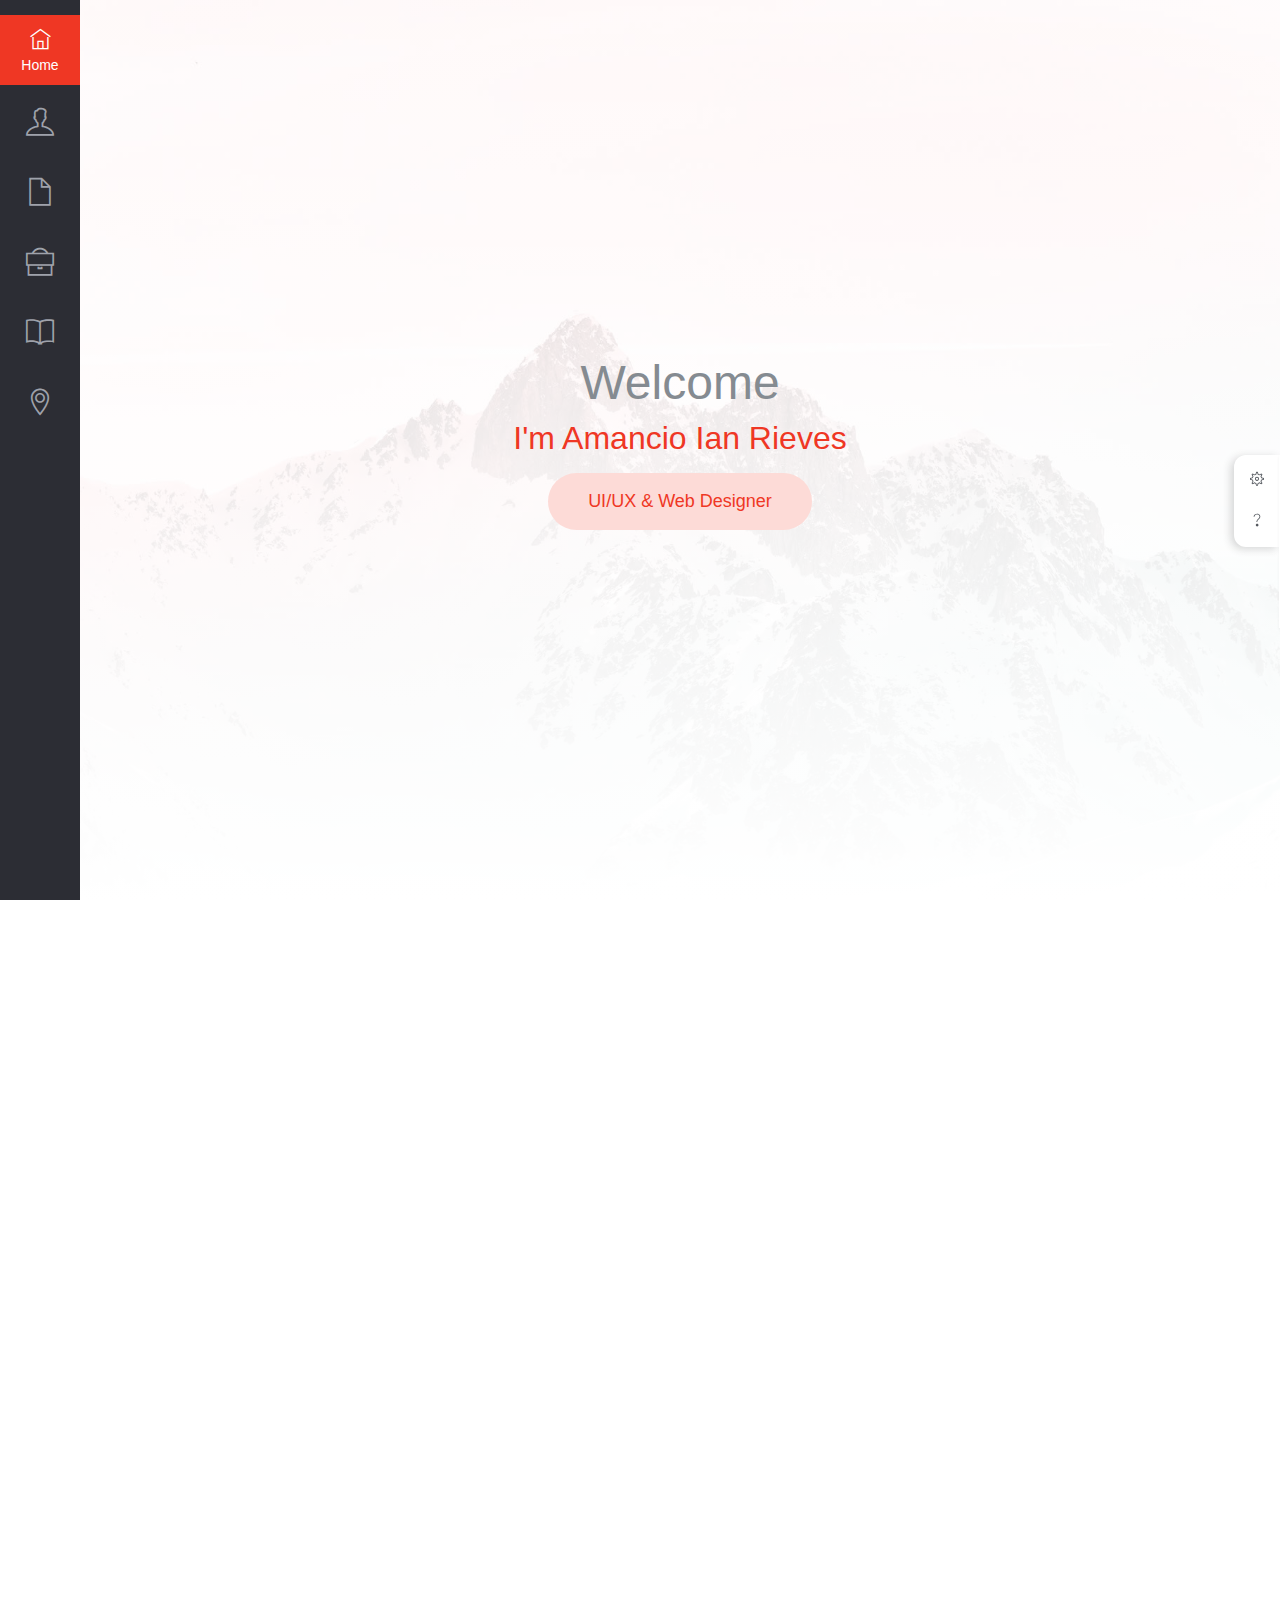
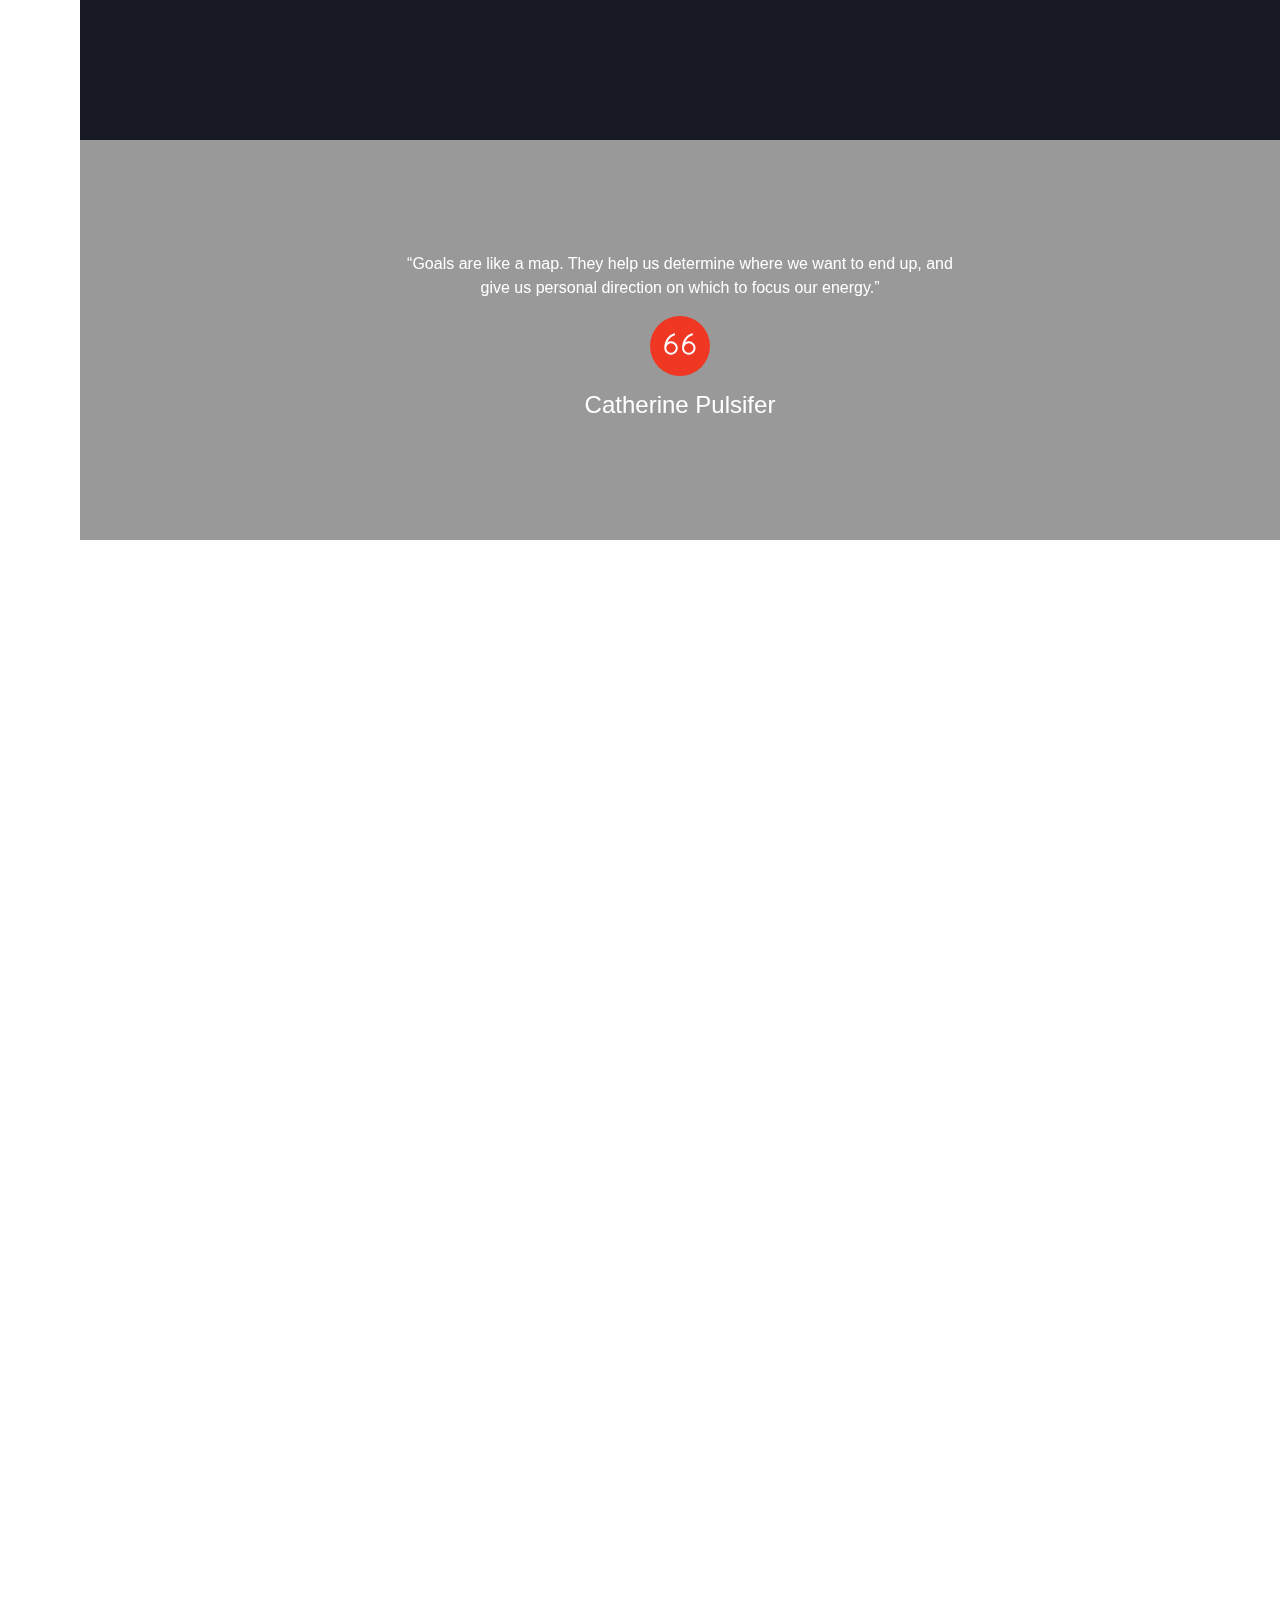
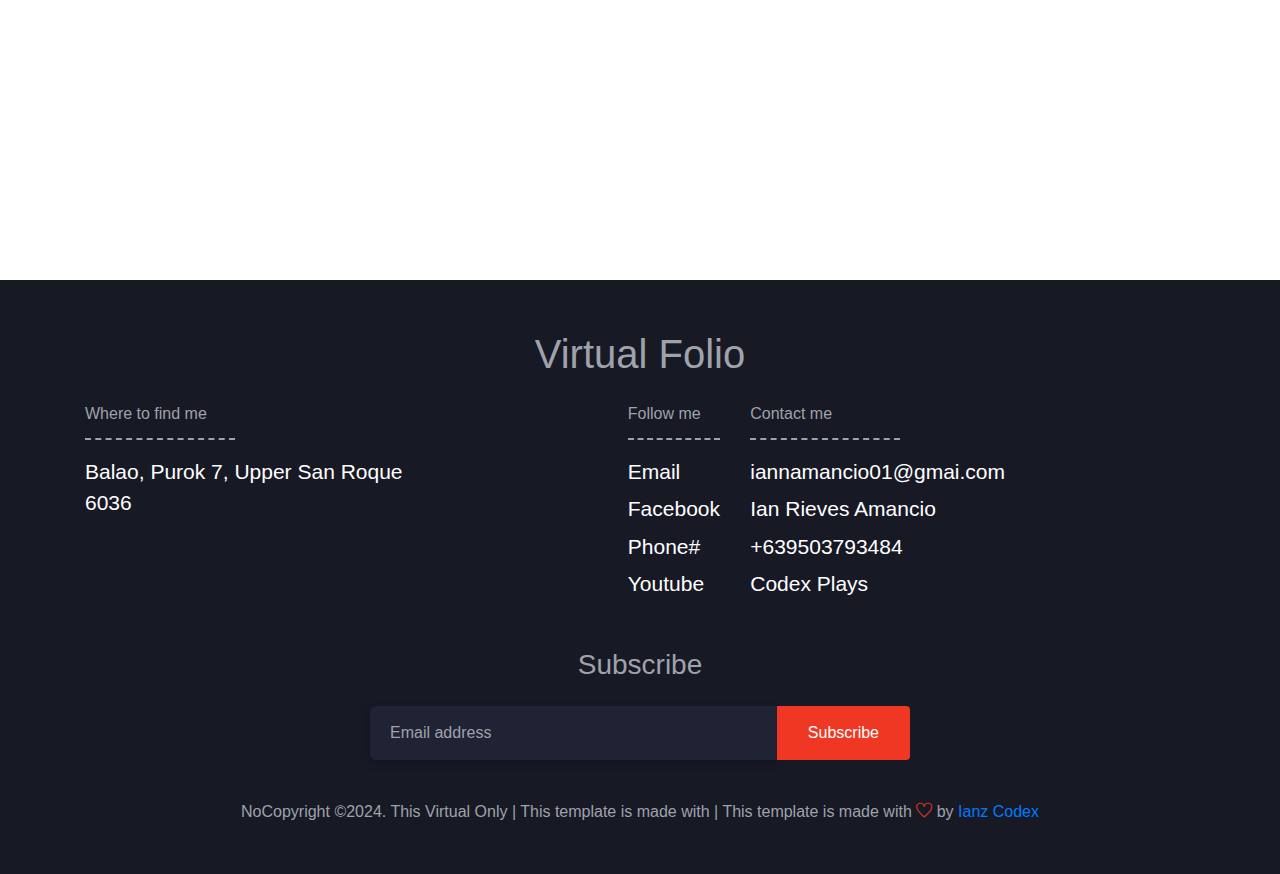
==== html/login.html @ 21253198 "Rename index-2.html to login.html" ====
<!DOCTYPE html>
<html lang="en">
<head>
  <meta charset="UTF-8">
  <meta name="viewport" content="width=device-width, initial-scale=1.0">
  
  <meta http-equiv="X-UA-Compatible" content="ie=edge">
  
  
  <title>Virtual Folio - Portfolio HTML5 Template</title>
  
  <link rel="shortcut icon" type="image/x-icon" href="../assets/favicon.ico">
  
  <link rel="stylesheet" type="text/css" href="../assets/css/themify-icons.css">
  
  <link rel="stylesheet" type="text/css" href="../assets/css/bootstrap.css">

  <link rel="stylesheet" type="text/css" href="../assets/vendor/animate/animate.css">
  
  <link rel="stylesheet" type="text/css" href="../assets/vendor/owl-carousel/owl.carousel.css">
  
  <link rel="stylesheet" type="text/css" href="../assets/vendor/perfect-scrollbar/css/perfect-scrollbar.css">
  
  <link rel="stylesheet" type="text/css" href="../assets/vendor/nice-select/css/nice-select.css">

  <link rel="stylesheet" type="text/css" href="../assets/vendor/fancybox/css/jquery.fancybox.min.css">
  
  <link rel="stylesheet" type="text/css" href="../assets/css/virtual.css">
  
  <link rel="stylesheet" type="text/css" href="../assets/css/minibar.virtual.css">
</head>
<body class="theme-red">
  
  <!-- Back to top button -->
  <div class="btn-back_to_top">
    <span class="ti-arrow-up"></span>
  </div>
  
  <!-- Setting button -->
  <div class="config">
    <div class="template-config">
      <!-- Settings -->
      <div class="d-block">
        <button class="btn btn-fab btn-sm" id="sideel" title="Settings"><span class="ti-settings"></span></button>
      </div>
      <!-- Help -->
      <div class="d-block">
        <a href="#" class="btn btn-fab btn-sm" title="Help" data-toggle="tooltip" data-placement="left"><span class="ti-help"></span></a>
      </div>
    </div>
    <div class="set-menu">
      <p>Select Color</p>
      <div class="color-bar" data-toggle="selected">
        <span class="color-item bg-theme-red selected" data-class="theme-red"></span>
        <span class="color-item bg-theme-blue" data-class="theme-blue"></span>
        <span class="color-item bg-theme-green" data-class="theme-green"></span>
        <span class="color-item bg-theme-orange" data-class="theme-orange"></span>
        <span class="color-item bg-theme-purple" data-class="theme-purple"></span>
      </div>
      <select class="custom-select d-block my-2" id="change-page">
        <option value="">Choose Page</option>
        <option value="index">Topbar</option>
        <option value="blog-topbar">Work (Topbar)</option>
        <option value="index-2">Minibar</option>
        <option value="blog-minibar">Work (Minibar)</option>
      </select>
    </div>
  </div>
  
  <div class="topbar-nav fixed-top">
    <div class="brand">
      <img src="../assets/favicon.ico" alt="" width="30" height="30">
    </div>
    <h3 class="ml-1">Gram</h3>
    <button class="btn-fab toggle-menu mr-3"><span class="ti-menu"></span></button>
  </div>
  
  <!-- Minibar -->
  <div class="minibar">
    <div class="header">
      <div class="brand">
        
      </div>
    </div>
    <div class="content">
      <ul class="main-menu">
        <li class="menu-item active">
          <a href="#home" class="menu-link">
            <span class="icon ti-home"></span>
            <span class="caption">Home</span>
          </a>
        </li>
        <li class="menu-item">
          <a href="#about" class="menu-link">
            <span class="icon ti-user"></span>
            <span class="caption">About</span>
          </a>
        </li>
        <li class="menu-item">
          <a href="#services" class="menu-link">
            <span class="icon ti-file"></span>
            <span class="caption">Service</span>
          </a>
        </li>
        <li class="menu-item">
          <a href="#portfolio" class="menu-link">
            <span class="icon ti-briefcase"></span>
            <span class="caption">Portfolio</span>
          </a>
        </li>
        <li class="menu-item">
          <a href="#blog" class="menu-link">
            <span class="icon ti-book"></span>
            <span class="caption">DAS</span>
          </a>
        </li>
        <li class="menu-item">
          <a href="#contact" class="menu-link">
            <span class="icon ti-location-pin"></span>
            <span class="caption">Contact</span>
          </a>
        </li>
      </ul>
    </div>
  </div>
  
  <div class="vg-main-wrapper">
    <div class="vg-page page-home" id="home" style="background-image: url(../assets/img/bg_image_2.jpg);">
      <div class="caption wow zoomInUp">
        <h1 class="fw-normal">Welcome</h1>
        <h2 class="fw-medium fg-theme">I'm Amancio Ian Rieves</h2>
        <p class="tagline">UI/UX & Web Designer</p>
      </div>
    </div>
    
    <!-- Page About -->
    <div class="vg-page page-about" id="about">
      <!-- Profile -->
      <div class="container py-3">
        <div class="row">
          <div class="col-md-6">
            <div class="img-place wow zoomIn">
              <img src="../assets/img/Media.jpg" alt="Photo Profile">
            </div>
          </div>
          <div class="col-md-6">
            <div class="caption wow fadeInRight">
              <h2 class="fg-dark">Amancio Ian Rieves</h2>
              <p class="fg-theme fw-medium">UI/UX & Web Designer</p>
              <p>There are many variations of passages of Lorem Ipsum available, but the majority have suffered alteration in some form</p>
              <ul class="theme-list">
                <li class="fg-dark"><b>From:</b> Purok San Roque</li>
                <li class="fg-dark"><b>Lives In:</b> Balao, Barili, Cebu</li>
                <li class="fg-dark"><b>Age:</b> 21</li>
                <li class="fg-dark"><b>Gender:</b> Male</li>
              </ul>
              <button class="btn btn-theme btn-rounded">Download CV</button>
            </div>
          </div>
        </div>
      </div> <!-- End profile -->
      <!-- Skills -->
      <div class="container mt-5">
        <h1 class="text-center fg-dark wow fadeInUp">My Skills</h1>
        <div class="row py-3">
          <div class="col-md-6">
            <h4 class="wow fadeInUp">Coding skills</h4>
            <div class="progress-wrapper wow fadeInUp">
              <span class="caption">JavaScript</span>
              <div class="progress">
                <div class="progress-bar" role="progressbar" style="width: 86%;" aria-valuenow="75" aria-valuemin="0" aria-valuemax="100">86%</div>
              </div>
            </div>
            <div class="progress-wrapper wow fadeInUp">
              <span class="caption">PHP</span>
              <div class="progress">
                <div class="progress-bar" role="progressbar" style="width: 80%;" aria-valuenow="75" aria-valuemin="0" aria-valuemax="100">80%</div>
              </div>
            </div>
            <div class="progress-wrapper wow fadeInUp">
              <span class="caption">HTML + CSS</span>
              <div class="progress">
                <div class="progress-bar" role="progressbar" style="width: 100%;" aria-valuenow="75" aria-valuemin="0" aria-valuemax="100">100%</div>
              </div>
            </div>
            <div class="progress-wrapper wow fadeInUp">
              <span class="caption">Phyton</span>
              <div class="progress">
                <div class="progress-bar" role="progressbar" style="width: 90%;" aria-valuenow="75" aria-valuemin="0" aria-valuemax="100">90%</div>
              </div>
            </div>
          </div>
          <div class="col-md-6">
            <h4 class="wow fadeInUp">Design Skills</h4>
            <div class="progress-wrapper wow fadeInUp">
              <span class="caption">UI / UX Design</span>
              <div class="progress">
                <div class="progress-bar" role="progressbar" style="width: 92%;" aria-valuenow="75" aria-valuemin="0" aria-valuemax="100">92%</div>
              </div>
            </div>
            <div class="progress-wrapper wow fadeInUp">
              <span class="caption">Web Design</span>
              <div class="progress">
                <div class="progress-bar" role="progressbar" style="width: 99%;" aria-valuenow="75" aria-valuemin="0" aria-valuemax="100">99%</div>
              </div>
            </div>
            <div class="progress-wrapper wow fadeInUp">
              <span class="caption">Data Specialist</span>
              <div class="progress">
                <div class="progress-bar" role="progressbar" style="width: 79%;" aria-valuenow="75" aria-valuemin="0" aria-valuemax="100">79%</div>
              </div>
            </div>
          </div>
        </div>
      </div> <!-- End skills -->
      <!-- Resume -->
      <div class="container pt-5">
        <div class="row">
          <div class="col-md-6 wow fadeInRight">
            <h2 class="fg-dark">Education</h2>
            <ul class="timeline mt-4 pr-md-5">
              <li>
                <div class="title">2021</div>
                <div class="details">
                  <h5>Specialize of course</h5>
                  <small class="fg-theme">Balao National High School</small>
                  <p>There are many variations of passages of Lorem Ipsum available, but the majority have suffered</p>
                </div>
              </li>
              <li>
                <div class="title">2022</div>
                <div class="details">
                  <h5>Specialize of course</h5>
                  <small class="fg-theme">CITE Technical Institute Inc.</small>
                  <p>There are many variations of passages of Lorem Ipsum available, but the majority have suffered</p>
                </div>
              </li>
              <li>
                <div class="title">2023</div>
                <div class="details">
                  <h5>Specialize of course</h5>
                  <small class="fg-theme">CITE Technical Institute Inc.</small>
                  <p>There are many variations of passages of Lorem Ipsum available, but the majority have suffered</p>
                </div>
              </li>
            </ul>
          </div>
          <div class="col-md-6 wow fadeInRight" data-wow-delay="200ms">
            <h2 class="fg-dark">Experience</h2>
            <ul class="timeline mt-4 pr-md-5">
              <li>
                <div class="title">2021 - Current</div>
                <div class="details">
                  <h5>Specialize of course</h5>
                  <small class="fg-theme">Balao National High School</small>
                  <p>There are many variations of passages of Lorem Ipsum available, but the majority have suffered</p>
                </div>
              </li>
              <li>
                <div class="title">2022</div>
                <div class="details">
                  <h5>Specialize of course</h5>
                  <small class="fg-theme">CITE Technical Institute Inc.</small>
                  <p>There are many variations of passages of Lorem Ipsum available, but the majority have suffered</p>
                </div>
              </li>
              <li>
                <div class="title">2023</div>
                <div class="details">
                  <h5>Specialize of course</h5>
                  <small class="fg-theme">CITE Technical Institute Inc.</small>
                  <p>There are many variations of passages of Lorem Ipsum available, but the majority have suffered</p>
                </div>
              </li>
            </ul>
          </div>
        </div>
      </div> <!-- End resume -->
    </div> <!-- End page about -->
    
    <!-- Page Service -->
    <div class="vg-page page-service" id="services">
      <h1 class="text-center wow fadeInUp">Services</h1>
      <div class="container">
        <div class="row">
          <div class="col-md-6 col-lg-4 wow fadeInUp">
            <div class="card card-body">
              <div class="iconic">
                <span class="ti-layout"></span>
              </div>
              <h4 class="fg-theme">Web Design</h4>
              <p>Lorem Ipsum is simply dummy text of the printing and typesetting industry. Lorem Ipsum has been the industry's standard</p>
              <a href="#" class="btn btn-theme btn-rounded">Read More</a>
            </div>
          </div>
         
          <div class="col-md-6 col-lg-4 wow fadeInUp">
            <div class="card card-body">
              <div class="iconic">
                <span class="ti-layout"></span>
              </div>
              <h4 class="fg-theme">Web Design</h4>
              <p>Lorem Ipsum is simply dummy text of the printing and typesetting industry. Lorem Ipsum has been the industry's standard</p>
              <a href="#" class="btn btn-theme btn-rounded">Read More</a>
            </div>
          </div>
          <div class="col-md-6 col-lg-4 wow fadeInUp">
            <div class="card card-body">
              <div class="iconic">
                <span class="ti-announcement"></span>
              </div>
              <h4 class="fg-theme">SEO</h4>
              <p>Lorem Ipsum is simply dummy text of the printing and typesetting industry. Lorem Ipsum has been the industry's standard</p>
              <a href="#" class="btn btn-theme btn-rounded">Read More</a>
            </div>
          </div>
          <div class="col-md-6 col-lg-4 wow fadeInUp">
            <div class="card card-body">
              <div class="iconic">
                <span class="ti-desktop"></span>
              </div>
              <h4 class="fg-theme">Web Development</h4>
              <p>Lorem Ipsum is simply dummy text of the printing and typesetting industry. Lorem Ipsum has been the industry's standard</p>
              <a href="#" class="btn btn-theme btn-rounded">Read More</a>
            </div>
          </div>
        </div>
      </div>
    </div> <!-- End page services -->
    
    <!-- Testimonials -->
    <div class="vg-page p-0" id="testimonial">
      <div class="owl-carousel testi-carousel" style="background-image: url(../assets/img/photo-2.jpg);">
        <div class="item">
          <p>“Goals are like a map. They help us determine where we want to end up, and give us personal direction on which to focus our energy.”</p>
          <span class="iconic">
            <span class="ti-quote-left"></span>
          </span>
          <h4>Catherine Pulsifer</h4>
        </div>
        <div class="item">
          <p>“I believe in goals. It's never a bad thing to have a dream. If something is really what you want to do, just do it. Whatever your goal.” </p>
          <span class="iconic">
            <span class="ti-quote-left"></span>
          </span>
          <h4>Richard Branson</h4>
        </div>
        <div class="item">
          <p>“A person should set his goals as early as he can and devote all his energy and talent to getting there. With enough effort, he may achieve it. Or he may find something that is even more rewarding. But in the end, no matter what the outcome, he will know he has been alive.”</p>
          <span class="iconic">
            <span class="ti-quote-left"></span>
          </span>
          <h4>Walt Disney</h4>
        </div>
      </div>
    </div> <!-- End testimonial -->
    
    <!-- Portfolio page -->
    <div class="vg-page page-portfolio" id="portfolio">
      <div class="container">
        <div class="text-center wow fadeInUp">
          <div class="badge badge-subhead">Portfolio</div>
        </div>
        <h1 class="text-center fw-normal wow fadeInUp">See my Hobby and Work</h1>
        <div class="filterable-button py-3 wow fadeInUp" data-toggle="selected">
          <button class="btn btn-theme-outline selected" data-filter="*">All</button>
          <button class="btn btn-theme-outline" data-filter=".apps">Apps</button>
          <button class="btn btn-theme-outline" data-filter=".template">Template</button>
          <button class="btn btn-theme-outline" data-filter=".apps">AutoCAD & Acrobat</button>
          <button class="btn btn-theme-outline" data-filter=".ui-ux">Microsoft</button>
          <button class="btn btn-theme-outline" data-filter=".data">Data</button>
          <button class="btn btn-theme-outline" data-filter=".wireframes">Vs & Excel</button>
        </div>

        <div class="gridder my-3">
          <div class="grid-item apps wow zoomIn">
            <div class="img-place" data-src="../assets/img/work/IUI.png" data-fancybox data-caption="<h5 class='fg-theme'>Mobile Travel App</h5> <p>Travel, Discovery</p>">
              <img src="../assets/img/work/IUI.png" alt="">
              <div class="img-caption">
                <h5 class="fg-theme">IUI Cleaning</h5>
                <p>IUI QA, IUI Clean</p>
              </div>
            </div>
          </div>
          <div class="grid-item template wireframes wow zoomIn">
            <div class="img-place" data-src="../assets/img/work/work-2.png" data-fancybox data-caption="<h5 class='fg-theme'>Music App</h5> <p>Musics</p>">
              <img src="../assets/img/work/work-2.png" alt="">
              <div class="img-caption">
                <h5 class="fg-theme">Coding</h5>
                <p>Portfolio</p>
              </div>
            </div>
          </div>
          <div class="grid-item apps ios wow zoomIn">
            <div class="img-place" data-src="../assets/img/work/work 3.png" data-fancybox data-caption="<h5 class='fg-theme'>Gaming Dashboard</h5> <p>Games, Streaming</p>">
              <img src="../assets/img/work/work 3.png" alt="">
              <div class="img-caption">
                <h5 class="fg-theme">Drafting</h5>
                <p>Drawing</p>
              </div>
            </div>
          </div>
          <div class="grid-item graphic ui-ux wow zoomIn">
            <div class="img-place" data-src="../assets/img/work/work-1.png" data-fancybox data-caption="<h5 class='fg-theme'>Drugs Delivery App</h5> <p>Health, Drugs</p>">
              <img src="../assets/img/work/work-1.png" alt="">
              <div class="img-caption">
                <h5 class="fg-theme">Collecting Data</h5>
                <p>Data, Errors</p>
              </div>
            </div>
          </div>
          <div class="grid-item apps ios wow zoomIn">
            <div class="img-place" data-src="../assets/img/work/work-5.png" data-fancybox data-caption="<h5 class='fg-theme'>Musics Discover</h5> <p>Musics, Dashboard</p>">
              <img src="../assets/img/work/work-5.png" alt="">
              <div class="img-caption">
                <h5 class="fg-theme">Apple to Apple</h5>
                <p>Markups</p>
              </div>
            </div>
          </div>
          <div class="grid-item graphic ui-ux wireframes wow zoomIn">
            <div class="img-place" data-src="../assets/img/work/work-6.png" data-fancybox data-caption="<h5 class='fg-theme'>Game Streaming</h5> <p>Games, Streaming</p>">
              <img src="../assets/img/work/work-6.png" alt="">
              <div class="img-caption">
                <h5 class="fg-theme">CNRL</h5>
                <p>Fining Errors</p>
              </div>
            </div>
          </div>
        </div> <!-- End gridder -->
        <div class="text-center wow fadeInUp">
          <a href="javascript:void(0)" class="btn btn-theme">Load More</a>
        </div>
      </div>
    </div> <!-- End Portfolio page -->
    
    <!-- Page Blog -->
    <div class="vg-page page-blog" id="blog">
      <h1 class="text-center fg-dark wow fadeInUp">Daily Attendance Sheet</h1>
      <div class="container">
        <div class="row post-grid">
          <div class="col-md-7 col-lg-7 wow fadeInUp">
            <iframe width="1000px" height="1000px"lenght="100px" src="https://docs.google.com/spreadsheets/d/e/2PACX-1vSma4KzX4vFDQ75Twm5-OteilHHDBGtIgAqk1P3aDUSW1nj_xVKk33rzRtp5O_Zf9zp2jteUajjjDGt/pubhtml?gid=1688755967&amp;single=true&amp;widget=true&amp;headers=false"></iframe>
          </div> 
            <div class="col-md-6 col-lg-4 wow fadeInUp">
              
              </div> 
          </div>
          <div class="col-md-6 col-lg-4 wow fadeInUp">
            </div> 
          </div>
          <div class="col-md-6 col-lg-4 wow fadeInUp">
          </div> 
        </div>
          <div class="col-md-6 col-lg-4 wow fadeInUp">
            
          </div>
          <div class="col-12 text-center py-3 wow fadeInUp">
            <a href="https://docs.google.com/spreadsheets/d/1JQCC4uafENPum9QrXWRMD3oGWHvvG0sm98RaZPsa8N4/edit?gid=1688755967#gid=1688755967" class="btn btn-theme">SEE All DAS</a>

          </div>
        </div>
      </div>
    </div> <!-- End page blog -->
    
    <!-- Page Contact -->
    <div class="vg-page page-contact" id="contact">
      <h1 class="text-center fg-dark wow fadeInUp">Contact</h1>
      <div class="container-fluid">
        <div class="row py-5">
          <div class="col-lg-7 wow zoomIn">
            <div class="vg-maps">
              <iframe src="https://www.google.com/maps/embed?pb=!1m18!1m12!1m3!1d13213.85731888209!2d123.50340196756163!3d10.057784290924447!2m3!1f0!2f0!3f0!3m2!1i1024!2i768!4f13.1!3m3!1m2!1s0x33abdfbe6dbb7efd%3A0x81bfabdd6deb6ed0!2sPurok%20San%20Roque%2CBalao!5e0!3m2!1sen!2sph!4v1721306224543!5m2!1sen!2sph" width="1100" height="450" style="border:0;" allowfullscreen="" loading="lazy" referrerpolicy="no-referrer-when-downgrade"></iframe>
              <div id="google-maps" style="width: 100%; height: 100%;"></div>   
            </div>
          </div>
          <div class="col-lg-5">
            <form class="vg-contact-form">
              <div class="form-row">
                <div class="col-12 wow fadeInUp">
                  <input class="form-control" type="text" name="Name" placeholder="Your Name">
                </div>
                <div class="col-6 wow fadeInUp">
                  <input class="form-control" type="text" name="Email" placeholder="Email Address">
                </div>
                <div class="col-6 wow fadeInUp">
                  <input class="form-control" type="text" name="Subject" placeholder="Subject">
                </div>
                <div class="col-12 wow fadeInUp">
                  <textarea class="form-control" name="Message" rows="6" placeholder="Enter message here.."></textarea>
                </div>
                <button type="submit" class="btn btn-theme mt-3 wow fadeInUp ml-1">Send Message</button>
              </div>
            </form>
          </div>
        </div>
      </div>
    </div> <!-- End page contact -->
    
    <!-- Footer -->
    <div class="vg-footer">
      <h1 class="text-center">Virtual Folio</h1>
      <div class="container">
        <div class="row">
          <div class="col-lg-4 py-3">
            <div class="footer-info">
              <p>Where to find me</p>
              <hr class="divider">
              <p class="fs-large fg-white">Balao, Purok 7, Upper San Roque 6036</p>
            </div>
          </div>
          <div class="col-md-6 col-lg-3 py-3">
            <div class="float-lg-right">
              <p>Follow me</p>
              <hr class="divider">
              <ul class="list-unstyled">
                <li><a href="#">Email</a></li>
                <li><a href="#">Facebook</a></li>
                <li><a href="#">Phone#</a></li>
                <li><a href="#">Youtube</a></li>
              </ul>
            </div>
          </div>
          <div class="col-md-6 col-lg-3 py-3">
            <div class="float-lg-right">
              <p>Contact me</p>
              <hr class="divider">
              <ul class="list-unstyled">
                <li>iannamancio01@gmai.com</li>
                <li>Ian Rieves Amancio</li>
                <li>+639503793484</li>
                <li>Codex Plays</li>
              </ul>
            </div>
          </div>
        </div>
        <div class="row justify-content-center mt-3">
          <div class="col-12 mb-3">
            <h3 class="fw-normal text-center">Subscribe</h3>
          </div>
          <div class="col-lg-6">
            <form class="mb-3">
              <div class="input-group">
                <input type="text" class="form-control" placeholder="Email address">
                <input type="submit" class="btn btn-theme no-shadow" value="Subscribe">
              </div>
            </form>
          </div>
          <div class="col-12">
            <p class="text-center mb-0 mt-4">NoCopyright &copy;2024. This Virtual Only | This template is made with | This template is made with <span class="ti-heart fg-theme-red"></span> by <a href="https://www.macodeid.com/">Ianz Codex</a></p>
          </div>
        </div>
      </div>
    </div> <!-- End footer -->
  </div> <!-- End main wrapper -->
  
  
  <script src="../assets/js/jquery-3.5.1.min.js"></script>
  
  <script src="../assets/js/bootstrap.bundle.min.js"></script>
  
  <script src="../assets/vendor/owl-carousel/owl.carousel.min.js"></script>
  
  <script src="../assets/vendor/perfect-scrollbar/js/perfect-scrollbar.js"></script>
  
  <script src="../assets/vendor/isotope/isotope.pkgd.min.js"></script>
  
  <script src="../assets/vendor/nice-select/js/jquery.nice-select.min.js"></script>
  
  <script src="../assets/vendor/fancybox/js/jquery.fancybox.min.js"></script>

  <script src="../assets/vendor/wow/wow.min.js"></script>

  <script src="../assets/vendor/animateNumber/jquery.animateNumber.min.js"></script>

  <script src="../assets/vendor/waypoints/jquery.waypoints.min.js"></script>
  
  <script src="../assets/js/google-maps.js"></script>
  
  <script src="../assets/js/minibar-virtual.js"></script>
  

</body>
</html>
---- assets/css/themify-icons.css ----
@font-face {
	font-family: 'themify';
	src:url('../fonts/themify.eot?-fvbane');
	src:url('../fonts/themify.eot?#iefix-fvbane') format('embedded-opentype'),
		url('../fonts/themify.woff?-fvbane') format('woff'),
		url('../fonts/themify.ttf?-fvbane') format('truetype'),
		url('../fonts/themify.svg?-fvbane#themify') format('svg');
	font-weight: normal;
	font-style: normal;
}

[class^="ti-"], [class*=" ti-"] {
	font-family: 'themify';
	speak: none;
	font-style: normal;
	font-weight: normal;
	font-variant: normal;
	text-transform: none;
	line-height: 1;

	/* Better Font Rendering =========== */
	-webkit-font-smoothing: antialiased;
	-moz-osx-font-smoothing: grayscale;
}

.ti-wand:before {
	content: "\e600";
}
.ti-volume:before {
	content: "\e601";
}
.ti-user:before {
	content: "\e602";
}
.ti-unlock:before {
	content: "\e603";
}
.ti-unlink:before {
	content: "\e604";
}
.ti-trash:before {
	content: "\e605";
}
.ti-thought:before {
	content: "\e606";
}
.ti-target:before {
	content: "\e607";
}
.ti-tag:before {
	content: "\e608";
}
.ti-tablet:before {
	content: "\e609";
}
.ti-star:before {
	content: "\e60a";
}
.ti-spray:before {
	content: "\e60b";
}
.ti-signal:before {
	content: "\e60c";
}
.ti-shopping-cart:before {
	content: "\e60d";
}
.ti-shopping-cart-full:before {
	content: "\e60e";
}
.ti-settings:before {
	content: "\e60f";
}
.ti-search:before {
	content: "\e610";
}
.ti-zoom-in:before {
	content: "\e611";
}
.ti-zoom-out:before {
	content: "\e612";
}
.ti-cut:before {
	content: "\e613";
}
.ti-ruler:before {
	content: "\e614";
}
.ti-ruler-pencil:before {
	content: "\e615";
}
.ti-ruler-alt:before {
	content: "\e616";
}
.ti-bookmark:before {
	content: "\e617";
}
.ti-bookmark-alt:before {
	content: "\e618";
}
.ti-reload:before {
	content: "\e619";
}
.ti-plus:before {
	content: "\e61a";
}
.ti-pin:before {
	content: "\e61b";
}
.ti-pencil:before {
	content: "\e61c";
}
.ti-pencil-alt:before {
	content: "\e61d";
}
.ti-paint-roller:before {
	content: "\e61e";
}
.ti-paint-bucket:before {
	content: "\e61f";
}
.ti-na:before {
	content: "\e620";
}
.ti-mobile:before {
	content: "\e621";
}
.ti-minus:before {
	content: "\e622";
}
.ti-medall:before {
	content: "\e623";
}
.ti-medall-alt:before {
	content: "\e624";
}
.ti-marker:before {
	content: "\e625";
}
.ti-marker-alt:before {
	content: "\e626";
}
.ti-arrow-up:before {
	content: "\e627";
}
.ti-arrow-right:before {
	content: "\e628";
}
.ti-arrow-left:before {
	content: "\e629";
}
.ti-arrow-down:before {
	content: "\e62a";
}
.ti-lock:before {
	content: "\e62b";
}
.ti-location-arrow:before {
	content: "\e62c";
}
.ti-link:before {
	content: "\e62d";
}
.ti-layout:before {
	content: "\e62e";
}
.ti-layers:before {
	content: "\e62f";
}
.ti-layers-alt:before {
	content: "\e630";
}
.ti-key:before {
	content: "\e631";
}
.ti-import:before {
	content: "\e632";
}
.ti-image:before {
	content: "\e633";
}
.ti-heart:before {
	content: "\e634";
}
.ti-heart-broken:before {
	content: "\e635";
}
.ti-hand-stop:before {
	content: "\e636";
}
.ti-hand-open:before {
	content: "\e637";
}
.ti-hand-drag:before {
	content: "\e638";
}
.ti-folder:before {
	content: "\e639";
}
.ti-flag:before {
	content: "\e63a";
}
.ti-flag-alt:before {
	content: "\e63b";
}
.ti-flag-alt-2:before {
	content: "\e63c";
}
.ti-eye:before {
	content: "\e63d";
}
.ti-export:before {
	content: "\e63e";
}
.ti-exchange-vertical:before {
	content: "\e63f";
}
.ti-desktop:before {
	content: "\e640";
}
.ti-cup:before {
	content: "\e641";
}
.ti-crown:before {
	content: "\e642";
}
.ti-comments:before {
	content: "\e643";
}
.ti-comment:before {
	content: "\e644";
}
.ti-comment-alt:before {
	content: "\e645";
}
.ti-close:before {
	content: "\e646";
}
.ti-clip:before {
	content: "\e647";
}
.ti-angle-up:before {
	content: "\e648";
}
.ti-angle-right:before {
	content: "\e649";
}
.ti-angle-left:before {
	content: "\e64a";
}
.ti-angle-down:before {
	content: "\e64b";
}
.ti-check:before {
	content: "\e64c";
}
.ti-check-box:before {
	content: "\e64d";
}
.ti-camera:before {
	content: "\e64e";
}
.ti-announcement:before {
	content: "\e64f";
}
.ti-brush:before {
	content: "\e650";
}
.ti-briefcase:before {
	content: "\e651";
}
.ti-bolt:before {
	content: "\e652";
}
.ti-bolt-alt:before {
	content: "\e653";
}
.ti-blackboard:before {
	content: "\e654";
}
.ti-bag:before {
	content: "\e655";
}
.ti-move:before {
	content: "\e656";
}
.ti-arrows-vertical:before {
	content: "\e657";
}
.ti-arrows-horizontal:before {
	content: "\e658";
}
.ti-fullscreen:before {
	content: "\e659";
}
.ti-arrow-top-right:before {
	content: "\e65a";
}
.ti-arrow-top-left:before {
	content: "\e65b";
}
.ti-arrow-circle-up:before {
	content: "\e65c";
}
.ti-arrow-circle-right:before {
	content: "\e65d";
}
.ti-arrow-circle-left:before {
	content: "\e65e";
}
.ti-arrow-circle-down:before {
	content: "\e65f";
}
.ti-angle-double-up:before {
	content: "\e660";
}
.ti-angle-double-right:before {
	content: "\e661";
}
.ti-angle-double-left:before {
	content: "\e662";
}
.ti-angle-double-down:before {
	content: "\e663";
}
.ti-zip:before {
	content: "\e664";
}
.ti-world:before {
	content: "\e665";
}
.ti-wheelchair:before {
	content: "\e666";
}
.ti-view-list:before {
	content: "\e667";
}
.ti-view-list-alt:before {
	content: "\e668";
}
.ti-view-grid:before {
	content: "\e669";
}
.ti-uppercase:before {
	content: "\e66a";
}
.ti-upload:before {
	content: "\e66b";
}
.ti-underline:before {
	content: "\e66c";
}
.ti-truck:before {
	content: "\e66d";
}
.ti-timer:before {
	content: "\e66e";
}
.ti-ticket:before {
	content: "\e66f";
}
.ti-thumb-up:before {
	content: "\e670";
}
.ti-thumb-down:before {
	content: "\e671";
}
.ti-text:before {
	content: "\e672";
}
.ti-stats-up:before {
	content: "\e673";
}
.ti-stats-down:before {
	content: "\e674";
}
.ti-split-v:before {
	content: "\e675";
}
.ti-split-h:before {
	content: "\e676";
}
.ti-smallcap:before {
	content: "\e677";
}
.ti-shine:before {
	content: "\e678";
}
.ti-shift-right:before {
	content: "\e679";
}
.ti-shift-left:before {
	content: "\e67a";
}
.ti-shield:before {
	content: "\e67b";
}
.ti-notepad:before {
	content: "\e67c";
}
.ti-server:before {
	content: "\e67d";
}
.ti-quote-right:before {
	content: "\e67e";
}
.ti-quote-left:before {
	content: "\e67f";
}
.ti-pulse:before {
	content: "\e680";
}
.ti-printer:before {
	content: "\e681";
}
.ti-power-off:before {
	content: "\e682";
}
.ti-plug:before {
	content: "\e683";
}
.ti-pie-chart:before {
	content: "\e684";
}
.ti-paragraph:before {
	content: "\e685";
}
.ti-panel:before {
	content: "\e686";
}
.ti-package:before {
	content: "\e687";
}
.ti-music:before {
	content: "\e688";
}
.ti-music-alt:before {
	content: "\e689";
}
.ti-mouse:before {
	content: "\e68a";
}
.ti-mouse-alt:before {
	content: "\e68b";
}
.ti-money:before {
	content: "\e68c";
}
.ti-microphone:before {
	content: "\e68d";
}
.ti-menu:before {
	content: "\e68e";
}
.ti-menu-alt:before {
	content: "\e68f";
}
.ti-map:before {
	content: "\e690";
}
.ti-map-alt:before {
	content: "\e691";
}
.ti-loop:before {
	content: "\e692";
}
.ti-location-pin:before {
	content: "\e693";
}
.ti-list:before {
	content: "\e694";
}
.ti-light-bulb:before {
	content: "\e695";
}
.ti-Italic:before {
	content: "\e696";
}
.ti-info:before {
	content: "\e697";
}
.ti-infinite:before {
	content: "\e698";
}
.ti-id-badge:before {
	content: "\e699";
}
.ti-hummer:before {
	content: "\e69a";
}
.ti-home:before {
	content: "\e69b";
}
.ti-help:before {
	content: "\e69c";
}
.ti-headphone:before {
	content: "\e69d";
}
.ti-harddrives:before {
	content: "\e69e";
}
.ti-harddrive:before {
	content: "\e69f";
}
.ti-gift:before {
	content: "\e6a0";
}
.ti-game:before {
	content: "\e6a1";
}
.ti-filter:before {
	content: "\e6a2";
}
.ti-files:before {
	content: "\e6a3";
}
.ti-file:before {
	content: "\e6a4";
}
.ti-eraser:before {
	content: "\e6a5";
}
.ti-envelope:before {
	content: "\e6a6";
}
.ti-download:before {
	content: "\e6a7";
}
.ti-direction:before {
	content: "\e6a8";
}
.ti-direction-alt:before {
	content: "\e6a9";
}
.ti-dashboard:before {
	content: "\e6aa";
}
.ti-control-stop:before {
	content: "\e6ab";
}
.ti-control-shuffle:before {
	content: "\e6ac";
}
.ti-control-play:before {
	content: "\e6ad";
}
.ti-control-pause:before {
	content: "\e6ae";
}
.ti-control-forward:before {
	content: "\e6af";
}
.ti-control-backward:before {
	content: "\e6b0";
}
.ti-cloud:before {
	content: "\e6b1";
}
.ti-cloud-up:before {
	content: "\e6b2";
}
.ti-cloud-down:before {
	content: "\e6b3";
}
.ti-clipboard:before {
	content: "\e6b4";
}
.ti-car:before {
	content: "\e6b5";
}
.ti-calendar:before {
	content: "\e6b6";
}
.ti-book:before {
	content: "\e6b7";
}
.ti-bell:before {
	content: "\e6b8";
}
.ti-basketball:before {
	content: "\e6b9";
}
.ti-bar-chart:before {
	content: "\e6ba";
}
.ti-bar-chart-alt:before {
	content: "\e6bb";
}
.ti-back-right:before {
	content: "\e6bc";
}
.ti-back-left:before {
	content: "\e6bd";
}
.ti-arrows-corner:before {
	content: "\e6be";
}
.ti-archive:before {
	content: "\e6bf";
}
.ti-anchor:before {
	content: "\e6c0";
}
.ti-align-right:before {
	content: "\e6c1";
}
.ti-align-left:before {
	content: "\e6c2";
}
.ti-align-justify:before {
	content: "\e6c3";
}
.ti-align-center:before {
	content: "\e6c4";
}
.ti-alert:before {
	content: "\e6c5";
}
.ti-alarm-clock:before {
	content: "\e6c6";
}
.ti-agenda:before {
	content: "\e6c7";
}
.ti-write:before {
	content: "\e6c8";
}
.ti-window:before {
	content: "\e6c9";
}
.ti-widgetized:before {
	content: "\e6ca";
}
.ti-widget:before {
	content: "\e6cb";
}
.ti-widget-alt:before {
	content: "\e6cc";
}
.ti-wallet:before {
	content: "\e6cd";
}
.ti-video-clapper:before {
	content: "\e6ce";
}
.ti-video-camera:before {
	content: "\e6cf";
}
.ti-vector:before {
	content: "\e6d0";
}
.ti-themify-logo:before {
	content: "\e6d1";
}
.ti-themify-favicon:before {
	content: "\e6d2";
}
.ti-themify-favicon-alt:before {
	content: "\e6d3";
}
.ti-support:before {
	content: "\e6d4";
}
.ti-stamp:before {
	content: "\e6d5";
}
.ti-split-v-alt:before {
	content: "\e6d6";
}
.ti-slice:before {
	content: "\e6d7";
}
.ti-shortcode:before {
	content: "\e6d8";
}
.ti-shift-right-alt:before {
	content: "\e6d9";
}
.ti-shift-left-alt:before {
	content: "\e6da";
}
.ti-ruler-alt-2:before {
	content: "\e6db";
}
.ti-receipt:before {
	content: "\e6dc";
}
.ti-pin2:before {
	content: "\e6dd";
}
.ti-pin-alt:before {
	content: "\e6de";
}
.ti-pencil-alt2:before {
	content: "\e6df";
}
.ti-palette:before {
	content: "\e6e0";
}
.ti-more:before {
	content: "\e6e1";
}
.ti-more-alt:before {
	content: "\e6e2";
}
.ti-microphone-alt:before {
	content: "\e6e3";
}
.ti-magnet:before {
	content: "\e6e4";
}
.ti-line-double:before {
	content: "\e6e5";
}
.ti-line-dotted:before {
	content: "\e6e6";
}
.ti-line-dashed:before {
	content: "\e6e7";
}
.ti-layout-width-full:before {
	content: "\e6e8";
}
.ti-layout-width-default:before {
	content: "\e6e9";
}
.ti-layout-width-default-alt:before {
	content: "\e6ea";
}
.ti-layout-tab:before {
	content: "\e6eb";
}
.ti-layout-tab-window:before {
	content: "\e6ec";
}
.ti-layout-tab-v:before {
	content: "\e6ed";
}
.ti-layout-tab-min:before {
	content: "\e6ee";
}
.ti-layout-slider:before {
	content: "\e6ef";
}
.ti-layout-slider-alt:before {
	content: "\e6f0";
}
.ti-layout-sidebar-right:before {
	content: "\e6f1";
}
.ti-layout-sidebar-none:before {
	content: "\e6f2";
}
.ti-layout-sidebar-left:before {
	content: "\e6f3";
}
.ti-layout-placeholder:before {
	content: "\e6f4";
}
.ti-layout-menu:before {
	content: "\e6f5";
}
.ti-layout-menu-v:before {
	content: "\e6f6";
}
.ti-layout-menu-separated:before {
	content: "\e6f7";
}
.ti-layout-menu-full:before {
	content: "\e6f8";
}
.ti-layout-media-right-alt:before {
	content: "\e6f9";
}
.ti-layout-media-right:before {
	content: "\e6fa";
}
.ti-layout-media-overlay:before {
	content: "\e6fb";
}
.ti-layout-media-overlay-alt:before {
	content: "\e6fc";
}
.ti-layout-media-overlay-alt-2:before {
	content: "\e6fd";
}
.ti-layout-media-left-alt:before {
	content: "\e6fe";
}
.ti-layout-media-left:before {
	content: "\e6ff";
}
.ti-layout-media-center-alt:before {
	content: "\e700";
}
.ti-layout-media-center:before {
	content: "\e701";
}
.ti-layout-list-thumb:before {
	content: "\e702";
}
.ti-layout-list-thumb-alt:before {
	content: "\e703";
}
.ti-layout-list-post:before {
	content: "\e704";
}
.ti-layout-list-large-image:before {
	content: "\e705";
}
.ti-layout-line-solid:before {
	content: "\e706";
}
.ti-layout-grid4:before {
	content: "\e707";
}
.ti-layout-grid3:before {
	content: "\e708";
}
.ti-layout-grid2:before {
	content: "\e709";
}
.ti-layout-grid2-thumb:before {
	content: "\e70a";
}
.ti-layout-cta-right:before {
	content: "\e70b";
}
.ti-layout-cta-left:before {
	content: "\e70c";
}
.ti-layout-cta-center:before {
	content: "\e70d";
}
.ti-layout-cta-btn-right:before {
	content: "\e70e";
}
.ti-layout-cta-btn-left:before {
	content: "\e70f";
}
.ti-layout-column4:before {
	content: "\e710";
}
.ti-layout-column3:before {
	content: "\e711";
}
.ti-layout-column2:before {
	content: "\e712";
}
.ti-layout-accordion-separated:before {
	content: "\e713";
}
.ti-layout-accordion-merged:before {
	content: "\e714";
}
.ti-layout-accordion-list:before {
	content: "\e715";
}
.ti-ink-pen:before {
	content: "\e716";
}
.ti-info-alt:before {
	content: "\e717";
}
.ti-help-alt:before {
	content: "\e718";
}
.ti-headphone-alt:before {
	content: "\e719";
}
.ti-hand-point-up:before {
	content: "\e71a";
}
.ti-hand-point-right:before {
	content: "\e71b";
}
.ti-hand-point-left:before {
	content: "\e71c";
}
.ti-hand-point-down:before {
	content: "\e71d";
}
.ti-gallery:before {
	content: "\e71e";
}
.ti-face-smile:before {
	content: "\e71f";
}
.ti-face-sad:before {
	content: "\e720";
}
.ti-credit-card:before {
	content: "\e721";
}
.ti-control-skip-forward:before {
	content: "\e722";
}
.ti-control-skip-backward:before {
	content: "\e723";
}
.ti-control-record:before {
	content: "\e724";
}
.ti-control-eject:before {
	content: "\e725";
}
.ti-comments-smiley:before {
	content: "\e726";
}
.ti-brush-alt:before {
	content: "\e727";
}
.ti-youtube:before {
	content: "\e728";
}
.ti-vimeo:before {
	content: "\e729";
}
.ti-twitter:before {
	content: "\e72a";
}
.ti-time:before {
	content: "\e72b";
}
.ti-tumblr:before {
	content: "\e72c";
}
.ti-skype:before {
	content: "\e72d";
}
.ti-share:before {
	content: "\e72e";
}
.ti-share-alt:before {
	content: "\e72f";
}
.ti-rocket:before {
	content: "\e730";
}
.ti-pinterest:before {
	content: "\e731";
}
.ti-new-window:before {
	content: "\e732";
}
.ti-microsoft:before {
	content: "\e733";
}
.ti-list-ol:before {
	content: "\e734";
}
.ti-linkedin:before {
	content: "\e735";
}
.ti-layout-sidebar-2:before {
	content: "\e736";
}
.ti-layout-grid4-alt:before {
	content: "\e737";
}
.ti-layout-grid3-alt:before {
	content: "\e738";
}
.ti-layout-grid2-alt:before {
	content: "\e739";
}
.ti-layout-column4-alt:before {
	content: "\e73a";
}
.ti-layout-column3-alt:before {
	content: "\e73b";
}
.ti-layout-column2-alt:before {
	content: "\e73c";
}
.ti-instagram:before {
	content: "\e73d";
}
.ti-google:before {
	content: "\e73e";
}
.ti-github:before {
	content: "\e73f";
}
.ti-flickr:before {
	content: "\e740";
}
.ti-facebook:before {
	content: "\e741";
}
.ti-dropbox:before {
	content: "\e742";
}
.ti-dribbble:before {
	content: "\e743";
}
.ti-apple:before {
	content: "\e744";
}
.ti-android:before {
	content: "\e745";
}
.ti-save:before {
	content: "\e746";
}
.ti-save-alt:before {
	content: "\e747";
}
.ti-yahoo:before {
	content: "\e748";
}
.ti-wordpress:before {
	content: "\e749";
}
.ti-vimeo-alt:before {
	content: "\e74a";
}
.ti-twitter-alt:before {
	content: "\e74b";
}
.ti-tumblr-alt:before {
	content: "\e74c";
}
.ti-trello:before {
	content: "\e74d";
}
.ti-stack-overflow:before {
	content: "\e74e";
}
.ti-soundcloud:before {
	content: "\e74f";
}
.ti-sharethis:before {
	content: "\e750";
}
.ti-sharethis-alt:before {
	content: "\e751";
}
.ti-reddit:before {
	content: "\e752";
}
.ti-pinterest-alt:before {
	content: "\e753";
}
.ti-microsoft-alt:before {
	content: "\e754";
}
.ti-linux:before {
	content: "\e755";
}
.ti-jsfiddle:before {
	content: "\e756";
}
.ti-joomla:before {
	content: "\e757";
}
.ti-html5:before {
	content: "\e758";
}
.ti-flickr-alt:before {
	content: "\e759";
}
.ti-email:before {
	content: "\e75a";
}
.ti-drupal:before {
	content: "\e75b";
}
.ti-dropbox-alt:before {
	content: "\e75c";
}
.ti-css3:before {
	content: "\e75d";
}
.ti-rss:before {
	content: "\e75e";
}
.ti-rss-alt:before {
	content: "\e75f";
}
---- assets/vendor/nice-select/css/nice-select.css ----
.nice-select {
  -webkit-tap-highlight-color: transparent;
  background-color: #fff;
  border-radius: 5px;
  border: solid 1px #e8e8e8;
  box-sizing: border-box;
  clear: both;
  cursor: pointer;
  display: block;
  float: left;
  font-family: inherit;
  font-size: 14px;
  font-weight: normal;
  height: 42px;
  line-height: 40px;
  outline: none;
  padding-left: 18px;
  padding-right: 30px;
  position: relative;
  text-align: left !important;
  -webkit-transition: all 0.2s ease-in-out;
  transition: all 0.2s ease-in-out;
  -webkit-user-select: none;
     -moz-user-select: none;
      -ms-user-select: none;
          user-select: none;
  white-space: nowrap;
  width: auto; }
  .nice-select:hover {
    border-color: #dbdbdb; }
  .nice-select:active, .nice-select.open, .nice-select:focus {
    border-color: #999; }
  .nice-select:after {
    border-bottom: 2px solid #999;
    border-right: 2px solid #999;
    content: '';
    display: block;
    height: 5px;
    margin-top: -4px;
    pointer-events: none;
    position: absolute;
    right: 12px;
    top: 50%;
    -webkit-transform-origin: 66% 66%;
        -ms-transform-origin: 66% 66%;
            transform-origin: 66% 66%;
    -webkit-transform: rotate(45deg);
        -ms-transform: rotate(45deg);
            transform: rotate(45deg);
    -webkit-transition: all 0.15s ease-in-out;
    transition: all 0.15s ease-in-out;
    width: 5px; }
  .nice-select.open:after {
    -webkit-transform: rotate(-135deg);
        -ms-transform: rotate(-135deg);
            transform: rotate(-135deg); }
  .nice-select.open .list {
    opacity: 1;
    pointer-events: auto;
    -webkit-transform: scale(1) translateY(0);
        -ms-transform: scale(1) translateY(0);
            transform: scale(1) translateY(0); }
  .nice-select.disabled {
    border-color: #ededed;
    color: #999;
    pointer-events: none; }
    .nice-select.disabled:after {
      border-color: #cccccc; }
  .nice-select.wide {
    width: 100%; }
    .nice-select.wide .list {
      left: 0 !important;
      right: 0 !important; }
  .nice-select.right {
    float: right; }
    .nice-select.right .list {
      left: auto;
      right: 0; }
  .nice-select.small {
    font-size: 12px;
    height: 36px;
    line-height: 34px; }
    .nice-select.small:after {
      height: 4px;
      width: 4px; }
    .nice-select.small .option {
      line-height: 34px;
      min-height: 34px; }
  .nice-select .list {
    background-color: #fff;
    border-radius: 5px;
    box-shadow: 0 0 0 1px rgba(68, 68, 68, 0.11);
    box-sizing: border-box;
    margin-top: 4px;
    opacity: 0;
    overflow: hidden;
    padding: 0;
    pointer-events: none;
    position: absolute;
    top: 100%;
    left: 0;
    -webkit-transform-origin: 50% 0;
        -ms-transform-origin: 50% 0;
            transform-origin: 50% 0;
    -webkit-transform: scale(0.75) translateY(-21px);
        -ms-transform: scale(0.75) translateY(-21px);
            transform: scale(0.75) translateY(-21px);
    -webkit-transition: all 0.2s cubic-bezier(0.5, 0, 0, 1.25), opacity 0.15s ease-out;
    transition: all 0.2s cubic-bezier(0.5, 0, 0, 1.25), opacity 0.15s ease-out;
    z-index: 9; }
    .nice-select .list:hover .option:not(:hover) {
      background-color: transparent !important; }
  .nice-select .option {
    cursor: pointer;
    font-weight: 400;
    line-height: 40px;
    list-style: none;
    min-height: 40px;
    outline: none;
    padding-left: 18px;
    padding-right: 29px;
    text-align: left;
    -webkit-transition: all 0.2s;
    transition: all 0.2s; }
    .nice-select .option:hover, .nice-select .option.focus, .nice-select .option.selected.focus {
      background-color: #f6f6f6; }
    .nice-select .option.selected {
      font-weight: bold; }
    .nice-select .option.disabled {
      background-color: transparent;
      color: #999;
      cursor: default; }

.no-csspointerevents .nice-select .list {
  display: none; }

.no-csspointerevents .nice-select.open .list {
  display: block; }
---- assets/css/virtual.css ----
/*
 
 [Master Stylesheet]

 Project:   VirtualGram Template
 Version:   1.0
 Author:    Mikhail Abdillah
 Website:   https://www.macode.web.id/

 [Table of contents]

 1. Basic
 2. Button
 3. Color Scheme
 4. Progress bar
 5. Theme list
 6. Timeline
 7. Navigation
 8. Sidebar
 9. Page Style
 10. Social
 11. Theme Color
 12. Reveal
 13. Page Switching
 14. Carousel
 15. Grid (OpenGraph)

 */

:root {
    --theme-red: #ef3724;
    --theme-blue: #2960f7;
    --theme-green: #8cc63f;
    --theme-orange: #fd7e14;
    --theme-purple: #6f42c1;
}

/* Light */
@font-face {
    font-family: 'Quicksand';
    font-style: normal;
    font-weight: 300;
    src: local('Quicksand Light'), local('Quicksand-Light'), url(https://fonts.gstatic.com/s/quicksand/v8/6xKodSZaM9iE8KbpRA_pgHYYT8L_.woff2) format('woff2');
    unicode-range: U+0000-00FF, U+0131, U+0152-0153, U+02BB-02BC, U+02C6, U+02DA, U+02DC, U+2000-206F, U+2074, U+20AC, U+2122, U+2191, U+2193, U+2212, U+2215, U+FEFF, U+FFFD;
}

/* Normal */
@font-face {
    font-family: 'Quicksand';
    font-style: normal;
    font-weight: 400;
    src: local('Quicksand Regular'), local('Quicksand-Regular'), url(https://fonts.gstatic.com/s/quicksand/v8/6xKtdSZaM9iE8KbpRA_hK1QN.woff2) format('woff2');
    unicode-range: U+0000-00FF, U+0131, U+0152-0153, U+02BB-02BC, U+02C6, U+02DA, U+02DC, U+2000-206F, U+2074, U+20AC, U+2122, U+2191, U+2193, U+2212, U+2215, U+FEFF, U+FFFD;
}

/* Medium */
@font-face {
    font-family: 'Quicksand';
    font-style: normal;
    font-weight: 500;
    src: local('Quicksand Medium'), local('Quicksand-Medium'), url(https://fonts.gstatic.com/s/quicksand/v8/6xKodSZaM9iE8KbpRA_p2HcYT8L_.woff2) format('woff2');
    unicode-range: U+0000-00FF, U+0131, U+0152-0153, U+02BB-02BC, U+02C6, U+02DA, U+02DC, U+2000-206F, U+2074, U+20AC, U+2122, U+2191, U+2193, U+2212, U+2215, U+FEFF, U+FFFD;
}

/* 
    1. Basic
*/

body {
    font-family: 'Quicksand', sans-serif;
    font-weight: 400;
}

.fw-bold {
    font-weight: 700;
}

.fw-medium {
    font-weight: 500;
}

.fw-normal {
    font-weight: 400;
}

.fw-light {
    font-weight: 300;
}

.fs-large {
    font-size: 21px;
}

.fs-normal {
    font-size: 100%;
}

.fs-small {
    font-size: 14px;
}

a:hover, a:active {
    color: #2184f5;
}

/* Image Responsive */
.img-place {
    position: relative;
    display: block;
    margin: 0 auto;
    width: 100%;height: 100%;
    overflow: hidden;
    z-index: 10;
}

.img-place > img {
    width: 100%;height: auto;
}

/* Overlay */
.overlay {
    position: fixed;
    top: 0;
    left: 0;
    width: 100%;height: 100%;
    background: rgba(0,0,0,0.6);
    visibility: visible;
    z-index: 99;
}

/* 
    2. Button
*/
.btn-theme {
    padding: 10px 30px;
    margin: 5px;
    height: unset;
    background-color: #747474;
    color: #fff;
    font-weight: 500;
    border-radius: 6px;
    box-shadow: 0 0 0 2px #fff, 0 3px 9px rgba(0,0,0,0.3);
}

.btn-theme:hover, .btn-theme:active {
    background-color: #808080;
    color: #fff;
}

.btn-theme:focus {
    box-shadow: 0 0 0 3px #fff, 0 0 0 5px #747474;
}

.btn-theme.no-shadow {
    box-shadow: none !important;
}

.btn-theme-outline {
    padding: 10px 30px;
    margin: 5px;
    height: unset;
    background-color: transparent;
    color: #747474;
    border: 0;
    font-weight: 500;
    box-shadow: 0 0 0 2px #747474;
}

.btn-theme-outline:hover {
    background-color: #747474;
    color: #fff;
}

.btn-theme-outline:focus {
    background-color: #747474;
    color: #fff;
    box-shadow: 0 0 0 3px #fff, 0 0 0 5px #747474;
}

.btn-rounded {
    border-radius: 40px !important;
}

/* Floating Action Button */
.btn-fab {
    display: inline-block;
    padding: 0;
    width: 50px;
    height: 50px;
    outline: none;
    border: 0;
    border-radius: 50%;
    line-height: 50px;
    font-weight: 500;
    cursor: pointer;
    box-shadow: none;
}

.btn-fab:focus,
.btn-fab:active {
    box-shadow: none;
}

.btn-fab.btn-sm {
    width: 35px;
    height: 35px;
    line-height: 35px;
}

/* Social Button */
.social {
    position: relative;
    display: block;
    list-style: none;
}

.social .social-link {
    display: inline-block;
    margin: 3px;
    width: 35px;
    height: 35px;
    border-radius: 50%;
    text-align: center;
    text-decoration: none;
    line-height: 35px;
    font-size: 12px;
    background-color: #fff;
    color: #888;
    border: 1px solid #ddd;
    -webkit-transition: all .3s;
       -moz-transition: all .3s;
            transition: all .3s;
}

.social .social-link:hover {
    background-color: #ddd;
    color: #fff;
    border-color: transparent;
}

/* Back to top */
.btn-back_to_top {
    position: fixed;
    bottom: 10px;
    right: 14px;
    width: 50px;
    height: 50px;
    line-height: 50px;
    text-align: center;
    font-size: 18px;
    border-radius: 50%;
    background-color: #52565c;
    color: #fff;
    visibility: hidden;
    cursor: pointer;
    box-shadow: 0 3px 9px rgba(0, 0, 0, 0.4);
    z-index: 99;
}

/* Template Config */
.config {
    position: fixed;
    top: 50%;
    right: -282px;
    padding: 5px;
    background-color: transparent;
    transition: right .3s ease;
    z-index: 100;
}

.config.active {
    right: 0;
}

.template-config {
    position: relative;
    display: block;
    float: left;
    margin: 0 !important;
    padding: 5px;
    background-color: #fff;
    border-radius: 12px 0 0 12px;
    box-shadow: -3px 2px 9px rgba(50, 50, 50, 0.2);
}

.template-config .btn-fab {
    background-color: transparent !important;
    color: #52565c !important;
    margin: 3px 0;
}

.template-config .btn-fab:hover,
.template-config .btn-fab:focus {
    background-color: #f2f4fa !important;
}

.color-bar {
    display: block;
    margin: 10px 0;
    width: 100%;
}

.color-item {
    display: inline-block;
    margin: 5px 3px;
    width: 40px;
    height: 40px;
    border-radius: 50%;
    line-height: 40px;
    text-align: center;
    cursor: pointer;
}

.color-item.selected {
    background-position: center center;
    background-size: 50% 50%;
    background-image: url("data:image/svg+xml,%3csvg xmlns='http://www.w3.org/2000/svg' viewBox='0 0 8 8'%3e%3cpath fill='%23fff' d='M6.564.75l-3.59 3.612-1.538-1.55L0 4.26 2.974 7.25 8 2.193z'/%3e%3c/svg%3e");
    background-repeat: no-repeat;
}

.set-menu {
    position: relative;
    display: inline-block;
    margin: 0 !important;
    padding: 10px 15px;
    background-color: #fff;
    box-shadow: 2px 2px 4px rgba(50, 50, 50, 0.2);
}


/* 
    3. Color Scheme
*/

.bg-theme-gradient {
    background-image: linear-gradient(to right, #f55745 0%, #8490ff 100%) !important;
}

.bg-theme-red {
    background-color: #ef3724 !important;
}

.bg-theme-blue {
    background-color: #2960f7 !important;
}

.bg-theme-green {
    background-color: #8cc63f !important;
}

.bg-theme-orange {
    background-color: #fd7e14 !important;
}

.bg-theme-purple {
    background-color: #6f42c1 !important;
}

.fg-theme-red {
    color: #ef3724 !important;
}

.fg-theme-blue {
    color: #2960f7 !important;
}

.fg-theme-green {
    color: #8cc63f !important;
}

.fg-theme-orange {
    color: #fd7e14 !important;
}

.fg-theme-purple {
    color: #6f42c1 !important;
}

.fg-dark {
    color: #343a40 !important;
}

.fg-white {
    color: #fff !important;
}

/* Social Color */
.bg-facebook,
.bg-hover-facebook:hover {
    background-color: #3B5997 !important;
}

.bg-twitter,
.bg-hover-twitter:hover {
    background-color: #1DA1F2 !important;
}

.bg-linkedin,
.bg-hover-linkedin:hover {
    background-color: #0077B5 !important;
}

.bg-pinterest,
.bg-hover-pinterest:hover {
    background-color: #BD081C !important;
}

.bg-google-plus,
.bg-hover-google-plus:hover {
    background-color: #D11718 !important;
}

.bg-behance,
.bg-hover-behance:hover {
    background-color: #005CFF !important;
}


.bg-dribbble,
.bg-hover-dribbble:hover {
    background-color: #E84C88 !important;
}

.bg-github,
.bg-hover-github:hover {
    background-color: #323131 !important;
}

.bg-instagram,
.bg-hover-instagram:hover {
    background-color: #DC3472 !important;
}

.bg-medium,
.bg-hover-medium:hover {
    background-color: #00AB6C !important;
}

.bg-reddit,
.bg-hover-reddit:hover {
    background-color: #FF4501 !important;
}

.bg-snapchat,
.bg-hover-snapchat:hover {
    background-color: #FFFC00 !important;
}

.bg-tumblr,
.bg-hover-tumblr:hover {
    background-color: #01273A !important;
}

.bg-youtube,
.bg-hover-youtube:hover {
    background-color: #FE0002 !important;
}

/* 
    4. Progressbar
*/
.progress-wrapper {
    display: block;
    margin: 10px 0;
}

.progress-wrapper .caption {
    font-weight: 500;
}

.progress {
    margin-top: 5px;
    height: 1.25rem;
    border: 2px solid #fff;
    background-color: #fff;
    box-shadow: 0 0 0 2px #747474;
}

.progress,
.progress-bar {
    border-radius: 30px;
}

.progress-bar {
    font-size: 12px;
    background-color: #747474;
}

/* 
    5. Preloader
*/

/* 
    6. Pagination
*/
.page-item:not(:last-child) .page-link {
    margin-right: 8px;
}

.page-item.active .page-link {
    background-color: #52565c;
    color: #fff;
}

.page-link {
    border: 0;
    padding: 10px 16px;
    background-color: #f2f4fa;
    color: #52565c;
}

.page-link:hover {
    color: #2C2D34;
}

.page-link:focus {
    box-shadow: none;
}


/* 
    7. List style
*/
.theme-list {
    position: relative;
    padding-left: 30px;
    list-style: none;
    z-index: 10;
}

.theme-list::before {
    content: '';
    position: absolute;
    top: 0;
    bottom: 0;
    left: 9px;
    margin: auto;
    width: 1px;
    height: 85%;
    background-color: #cacdd6;
    z-index: -1;
}

.theme-list li {
    display: block;
    margin: 5px 0;
}

.theme-list li::before {
    content: "";
    position: absolute;
    left: 3px;
    margin: 6px 0;
    width: 12px;
    height: 12px;
    border-radius: 50%;
    background-color: #fff;
    border: 2px solid #888;
}

/*
 *  8. Navigation 
 */
.sticky {
    top: 0;
    z-index: 999;
}

.navbar-brand {
    font-weight: 500;
    padding-top: 12px;
    padding-bottom: 12px;
}

.navbar-nav .nav-link {
    padding: 14px 10px;
}

@media (min-width: 576px) {
    .navbar-expand-sm .navbar-nav .nav-link {
        padding-left: 12px;
        padding-right: 12px;
    }
}

@media (min-width: 768px) {
    .navbar-expand-md .navbar-nav .nav-link {
        padding-left: 14px;
        padding-right: 14px;
    }
}

@media (min-width: 992px) {
    .navbar-expand-lg .navbar-nav .nav-link {
        padding-left: 16px;
        padding-right: 16px;
    }
}

@media (min-width: 1200px) {
    .navbar-expand-xl .navbar-nav .nav-link {
        padding-left: 16px;
        padding-right: 16px;
    }
}

/* 
 *  9. Input
 */
.form-control {
    height: unset;
    padding-top: 10px;
    padding-bottom: 10px;
    border-radius: 6px;
    border: 2px solid #c2c6ce;
    font-weight: 500;
}

.form-control:focus {
    border-color: #80bdff;
}

.form-control::-webkit-input-placeholder {
    font-weight: 500;
    color: #9FA2AB; 
}

.form-control::-moz-placeholder {
    font-weight: 500;
    color: #9FA2AB;
}

.form-control::placeholder {
    font-weight: 500;
    color: #9FA2AB;
}

/* 
 *  10. Select
 */
.vg-select {
    width: 100%;
    height: unset;
    line-height: unset;
    padding: 10px 30px 10px 18px;
    font-size: 16px;
    border-width: 2px;
    z-index: 11;
}

.vg-select:focus {
    border-color: #80bdff;
}

.nice-select::after {
    width: 7px;
    height: 7px;
    margin-top: -5px;
    right: 15px;
}


/*
 *  8. Page Animation
 */

/* Reveal */
.reveal {
    position: fixed;
    top: 0;
    left: 0;
    width: 100%;
    height: 0;
    background: #202022;
    z-index: 98;
}

.reveal-animate {
    -webkit-animation-duration: 1.5s;
    animation-duration: 1.5s;
    -webkit-animation-timing-function: cubic-bezier(0.2, 1, 0.3, 1);
    animation-timing-function: cubic-bezier(0.2, 1, 0.3, 1);
    -webkit-animation-fill-mode: forwards;
    animation-fill-mode: forwards;
    height: 100vh;
}

.reveal-layer-top {
    -webkit-animation-name: anim-effect-1;
	animation-name: anim-effect-1;
}

.reveal-layer-bottom {
    -webkit-animation-name: anim-effect-2;
	animation-name: anim-effect-2;
}

@-webkit-keyframes anim-effect-1 {
	0% {
		-webkit-transform: translate3d(0, 0, 0);
	}
	35%, 65% {
		-webkit-transform: translate3d(0, -100%, 0);
	}
	100% {
		-webkit-transform: translate3d(0, -200%, 0);
	}
}

@keyframes anim-effect-1 {
	0% {
		-webkit-transform: translate3d(0, 0, 0);
		transform: translate3d(0, 0, 0);
	}
	35%, 65% {
		-webkit-transform: translate3d(0, -100%, 0);
		transform: translate3d(0, -100%, 0);
	}
	100% {
		-webkit-transform: translate3d(0, -200%, 0);
		transform: translate3d(0, -200%, 0);
	}
}

@-webkit-keyframes anim-effect-2 {
	0% {
		-webkit-transform: translate3d(0, 0, 0);
	}
	35%, 65% {
		-webkit-transform: translate3d(0, -100%, 0);
	}
	100% {
		-webkit-transform: translate3d(0, -200%, 0);
	}
}

@keyframes anim-effect-2 {
	0% {
		-webkit-transform: translate3d(0, 0, 0);
		transform: translate3d(0, 0, 0);
	}
	35%, 65% {
		-webkit-transform: translate3d(0, -100%, 0);
		transform: translate3d(0, 100%, 0);
	}
	100% {
		-webkit-transform: translate3d(0, -200%, 0);
		transform: translate3d(0, 200%, 0);
	}
}


/*
    10. Plugins
*/

/* Owl Carousel */
.owl-header {
    position: relative;
    display: flex;
    align-items: center;
    padding: 0 15px;
    width: 100%;
    height: 60px;
    z-index: 10;
}

.owl-header .story-type {
    margin-right: 10px;
    width: 40px;
    height: 40px;
    line-height: 40px;
    border-radius: 50%;
    text-align: center;
    background-color: #acacac;
    color: #fff;
}

.owl-header .time {
    display: block;
    font-size: 12px;
}

.owl-nav .owl-prev,
.owl-nav .owl-next {
    position: absolute;
    top: 0;bottom: 0;
    margin: auto;
    width: 30px;height: 30px;
    border-radius: 50%;
    background-color: #fff !important;
    outline: none !important;
    box-shadow: 0 2px 5px rgba(0,0,0,0.5);
    opacity: 0;
    visibility: hidden;
}

.owl-nav .disabled {
    opacity: 0;
    visibility: hidden;
}

.owl-carousel:hover .owl-nav .owl-prev:not(.disabled):not(:disabled),
.owl-carousel:hover .owl-nav .owl-next:not(.disabled):not(:disabled) {
    opacity: 1;
    visibility: visible;
}

.owl-prev {
    left: 10px;
}

.owl-next {
    right: 10px;
}

.owl-dots {
    position: relative;
    display: block;
    width: 100%;height: 50px;
    line-height: 50px;
    text-align: center;
    background: #fff;
}

.owl-dots .owl-dot {
    position: relative;
    display: inline-block;
    margin: 0 2px;
    outline: none;
}

.owl-dots .owl-dot span {
    display: block;
    width: 10px;height: 10px;
    border-radius: 50%;
    background: #dadada;
}

.owl-dots .owl-dot.active span {
    background: #3c94f8;
}

/* OpenGraph Grid */
.og-grid {
	position: relative;
	display: flex;
	flex-direction: row;
	flex-wrap: wrap;
	list-style: none;
	padding: 20px 0;
	text-align: center;
	width: 100%;
}

.og-grid li {
	display: inline-block;
    margin-top: 10px;
    margin-left: auto;
    margin-right: auto;
	padding: 0 10px;
	vertical-align: top;
    width: 100%;
    max-width: 350px;
    height: 250px;
	overflow: hidden;
}

.og-grid li > a {
	position: relative;
	border: none;
    display: block;
    width: 100%;
	height: 250px;
}

.og-grid li > a img {
	width: auto;
	height: 100%;
}

.og-grid li.og-expanded > a::after {
	content: " ";
	position: absolute;
	top: auto;
	left: 50%;
	border: solid transparent;
	height: 0;
	width: 0;
	pointer-events: none;
	border-bottom-color: #f0f3f8;
	border-width: 15px;
	margin: -20px 0 0 -15px;
}

.og-content {
	display: none;
}

.og-expander {
	position: absolute;
	background: #f0f3f8;
	top: auto;
	left: 0;
	width: 100%;
	margin-top: 10px;
	text-align: left;
	height: 0;
	overflow: hidden;
}

.og-expander-inner {
	display: flex;
	flex-direction: column;
	align-items: center;
	padding: 50px 15px;
	height: 100%;
}

.og-close {
	position: absolute;
	width: 40px;
	height: 40px;
	top: 20px;
	right: 20px;
	cursor: pointer;
}

.og-close::before,
.og-close::after {
	content: '';
	position: absolute;
	width: 100%;
	top: 50%;
	height: 1px;
	background: #888;
	-webkit-transform: rotate(45deg);
	-moz-transform: rotate(45deg);
	transform: rotate(45deg);
}

.og-close::after {
	-webkit-transform: rotate(-45deg);
	-moz-transform: rotate(-45deg);
	transform: rotate(-45deg);
}

.og-close:hover::before,
.og-close:hover::after {
	background: #333;
}

.og-fullimg,
.og-details {
	width: 100%;
	max-width: 100%;
	height: 100%;
	overflow: hidden;
}

.og-fullimg {
    display: none;
    padding: 8px 0;
    text-align: center;
}

.og-fullimg img {
	max-height: 100%;
    max-width: 100%;
    box-shadow: 0 2px 6px rgba(0, 0, 0, 0.1);
}

.og-details h1,
.og-details h2,
.og-details h3,
.og-details h4 {
	font-weight: 400;
}

.og-details p {
	color: #999;
}

.og-loading {
	width: 20px;
	height: 20px;
	border-radius: 50%;
	background: #ddd;
	box-shadow: 0 0 1px #ccc, 15px 30px 1px #ccc, -15px 30px 1px #ccc;
	position: absolute;
	top: 50%;
	left: 50%;
	margin: -25px 0 0 -25px;
	-webkit-animation: loader 0.5s infinite ease-in-out both;
	-moz-animation: loader 0.5s infinite ease-in-out both;
	animation: loader 0.5s infinite ease-in-out both;
}

@-webkit-keyframes loader {
	0% { background: #ddd; }
	33% { background: #ccc; box-shadow: 0 0 1px #ccc, 15px 30px 1px #ccc, -15px 30px 1px #ddd; }
	66% { background: #ccc; box-shadow: 0 0 1px #ccc, 15px 30px 1px #ddd, -15px 30px 1px #ccc; }
}

@-moz-keyframes loader {
	0% { background: #ddd; }
	33% { background: #ccc; box-shadow: 0 0 1px #ccc, 15px 30px 1px #ccc, -15px 30px 1px #ddd; }
	66% { background: #ccc; box-shadow: 0 0 1px #ccc, 15px 30px 1px #ddd, -15px 30px 1px #ccc; }
}

@keyframes loader {
	0% { background: #ddd; }
	33% { background: #ccc; box-shadow: 0 0 1px #ccc, 15px 30px 1px #ccc, -15px 30px 1px #ddd; }
	66% { background: #ccc; box-shadow: 0 0 1px #ccc, 15px 30px 1px #ddd, -15px 30px 1px #ccc; }
}

@media (min-width: 640px) {
    .og-grid li {
        max-width: 50%;
    }
}

@media (min-width: 768px) {
	.og-expander-inner {
		flex-direction: row;
	}

	.og-fullimg,
	.og-details {
		max-width: 50%;
    }

    .og-fullimg {
        display: block;
    }

    .og-details {
        padding-left: 15px;
    }
}

@media (min-width: 1200px) {
    .og-grid li {
        max-width: 33.3333%;
    }
}

/* Isotope */
.gridder {
    position: relative;
    display: block;
}

.grid-item {
    display: block;
    float: left;
    margin: 16px 0;
    padding: 0 16px;
}

.grid-item,
.grid-sizer {
    width: 100%;
}

.grid-item img {
    width: 100%;
    height: 100%;
}

.grid-item .img-place {
    display: block;
    margin: 0 auto;
    width: 100%;
    max-width: 350px;
    height: 100%;
    border-radius: 4px;
    overflow: hidden;
    cursor: pointer;
}

.grid-item .img-caption {
    position: absolute;
    bottom: 0;
    padding: 12px 16px;
    width: 100%;
    background-color: #323131;
    color: #fff;
    z-index: 11;
}

.grid-item .img-caption p {
    font-size: 14px;
    margin-bottom: 0;
}

.grid-item .img-caption p::before {
    content: "\2014";
    margin-right: 5px;
}

@media (min-width: 768px) {
    .gridder .grid-item,
    .gridder .grid-sizer {
        width: 50%;
    }
}

@media (min-width: 992px) {
    .gridder .grid-item,
    .gridder .grid-sizer {
        width: 33.33333%;
    }
}


/* Theme color style */

/* Theme red */
.theme-red .bg-theme {
    background-color: #EF3724 !important;
}

.theme-red .fg-theme {
    color: #EF3724 !important;
}

.theme-red .btn-theme {
    background-color: #EF3724;
    color: #fff;
}

.theme-red .btn-theme:hover {
    background-color: #F04936;
    color: #fff;
}

.theme-red .btn-theme:focus {
    box-shadow: 0 0 0 3px #fff, 0 0 0 5px #EF3724;
}

.theme-red .btn-theme-outline {
    color: #EF3724;
    box-shadow: 0 0 0 2px #EF3724;
}

.theme-red .btn-theme-outline:hover {
    background-color: #EF3724;
    color: #fff;
}

.theme-red .btn-theme-outline:focus {
    background-color: #EF3724;
    color: #fff;
    box-shadow: 0 0 0 3px #fff, 0 0 0 5px #EF3724;
}

.theme-red .btn-fab {
    background-color: #EF3724;
    color: #fff;
}

.theme-red .btn-fab:hover {
    background-color: #F04936;
    color: #fff;
}

.theme-red .progress {
    box-shadow: 0 0 0 2px #EF3724;
}

.theme-red .progress-bar {
    background-color: #EF3724;
}

.theme-red .theme-list li::before {
    border-color: #EF3724;
}


/* Theme Blue */
.theme-blue .bg-theme {
    background-color: #2960f7 !important;
}

.theme-blue .fg-theme {
    color: #2960f7 !important;
}

.theme-blue .btn-theme {
    background-color: #2960f7;
    color: #fff;
}

.theme-blue .btn-theme:hover {
    background-color: #3f71f8;
    color: #fff;
}

.theme-blue .btn-theme:focus {
    box-shadow: 0 0 0 3px #fff, 0 0 0 5px #2960f7;
}

.theme-blue .btn-theme-outline {
    color: #2960f7;
    box-shadow: 0 0 0 2px #2960f7;
}

.theme-blue .btn-theme-outline:hover {
    background-color: #2960f7;
    color: #fff;
}

.theme-blue .btn-theme-outline:focus {
    background-color: #2960f7;
    color: #fff;
    box-shadow: 0 0 0 3px #fff, 0 0 0 5px #2960f7;
}

.theme-blue .btn-fab {
    background-color: #2960f7;
    color: #fff;
}

.theme-blue .btn-fab:hover {
    background-color: #3f71f8;
    color: #fff;
}

.theme-blue .progress {
    box-shadow: 0 0 0 2px #2960f7;
}

.theme-blue .progress-bar {
    background-color: #2960f7;
}

.theme-blue .theme-list li::before {
    border-color: #2960f7;
}


/* Theme Green */
.theme-green .bg-theme {
    background-color: #8cc63f !important;
}

.theme-green .fg-theme {
    color: #8cc63f !important;
}

.theme-green .btn-theme {
    background-color: #8cc63f;
    color: #fff;
}

.theme-green .btn-theme:hover {
    background-color: #94c751;
    color: #fff;
}

.theme-green .btn-theme:focus {
    box-shadow: 0 0 0 3px #fff, 0 0 0 5px #8cc63f;
}

.theme-green .btn-theme-outline {
    color: #8cc63f;
    box-shadow: 0 0 0 2px #8cc63f;
}

.theme-green .btn-theme-outline:hover {
    background-color: #8cc63f;
    color: #fff;
}

.theme-green .btn-theme-outline:focus {
    background-color: #8cc63f;
    color: #fff;
    box-shadow: 0 0 0 3px #fff, 0 0 0 5px #8cc63f;
}

.theme-green .btn-fab {
    background-color: #8cc63f;
    color: #fff;
}

.theme-green .btn-fab:hover {
    background-color: #94c751;
    color: #fff;
}

.theme-green .progress {
    box-shadow: 0 0 0 2px #8cc63f;
}

.theme-green .progress-bar {
    background-color: #8cc63f;
}

.theme-green .theme-list li::before {
    border-color: #8cc63f;
}


/* Theme Orange */
.theme-orange .bg-theme {
    background-color: #fd7e14 !important;
}

.theme-orange .fg-theme {
    color: #fd7e14 !important;
}

.theme-orange .btn-theme {
    background-color: #fd7e14;
    color: #fff;
}

.theme-orange .btn-theme:hover {
    background-color: #fd8a2c;
    color: #fff;
}

.theme-orange .btn-theme:focus {
    box-shadow: 0 0 0 3px #fff, 0 0 0 5px #fd7e14;
}

.theme-orange .btn-theme-outline {
    color: #fd7e14;
    box-shadow: 0 0 0 2px #fd7e14;
}

.theme-orange .btn-theme-outline:hover {
    background-color: #fd7e14;
    color: #fff;
}

.theme-orange .btn-theme-outline:focus {
    background-color: #fd7e14;
    color: #fff;
    box-shadow: 0 0 0 3px #fff, 0 0 0 5px #fd7e14;
}

.theme-orange .btn-fab {
    background-color: #fd7e14;
    color: #fff;
}

.theme-orange .btn-fab:hover {
    background-color: #fd8a2c;
    color: #fff;
}

.theme-orange .progress {
    box-shadow: 0 0 0 2px #fd7e14;
}

.theme-orange .progress-bar {
    background-color: #fd7e14;
}

.theme-orange .theme-list li::before {
    border-color: #fd7e14;
}


/* Theme Purple */
.theme-purple .bg-theme {
    background-color: #6f42c1 !important;
}

.theme-purple .fg-theme {
    color: #6f42c1 !important;
}

.theme-purple .btn-theme {
    background-color: #6f42c1;
    color: #fff;
}

.theme-purple .btn-theme:hover {
    background-color: #7b54c2;
    color: #fff;
}

.theme-purple .btn-theme:focus {
    box-shadow: 0 0 0 3px #fff, 0 0 0 5px #6f42c1;
}

.theme-purple .btn-theme-outline {
    color: #6f42c1;
    box-shadow: 0 0 0 2px #6f42c1;
}

.theme-purple .btn-theme-outline:hover {
    background-color: #6f42c1;
    color: #fff;
}

.theme-purple .btn-theme-outline:focus {
    background-color: #6f42c1;
    color: #fff;
    box-shadow: 0 0 0 3px #fff, 0 0 0 5px #6f42c1;
}

.theme-purple .btn-fab {
    background-color: #6f42c1;
    color: #fff;
}

.theme-purple .btn-fab:hover {
    background-color: #7b54c2;
    color: #fff;
}

.theme-purple .progress {
    box-shadow: 0 0 0 2px #6f42c1;
}

.theme-purple .progress-bar {
    background-color: #6f42c1;
}

.theme-purple .theme-list li::before {
    border-color: #6f42c1;
}
---- assets/css/minibar.virtual.css ----
.divider {
    display: block;
    margin: -5px 0 16px 0;
    max-width: 150px;
    border-bottom: 2px dashed #9FA2AB;
}

.topbar-nav {
    display: flex;
    align-items: center;
    padding-left: 15px;
    width: 100%;
    height: 70px;
    background-color: #2C2D34;
    color: #fff;
}

.topbar-nav .brand img {
    filter: brightness(200);
}

.topbar-nav h3 {
    display: inline-block;
    color: inherit;
}

.topbar-nav .toggle-menu {
    margin-left: auto;
    background-color: transparent;
    color: #fff;
    outline: none;
    -webkit-transition: all .3s ease;
    transition: all .3s ease;
}

.topbar-nav .toggle-menu:hover {
    background-color: rgba(255,255,255,0.1);
}

.minibar {
    position: fixed;
    display: none;
    top: 70px;
    left: 0;
    width: 100%;
    height: calc(100% - 70px);
    background-color: #2C2D34;
    overflow-y: auto;
    z-index: 99;
}

.minibar .main-menu {
    position: relative;
    display: flex;
    flex-direction: row;
    flex-wrap: wrap;
    padding-left: 0;
    list-style: none;
    height: 100%;
}

.main-menu .menu-item {
    -ms-flex: 0 0 50%;
    flex: 0 0 50%;
    max-width: 50%;
}

.main-menu .menu-link {
    display: block;
    width: 100%;
    height: 150px;
    padding: 40px 0;
    text-align: center;
    text-decoration: none;
    background-color: transparent;
    color: #9FA2AB;
    -webkit-transition: all .3s ease;
            transition: all .3s ease;
}

.main-menu .menu-link .icon {
    display: block;
    font-size: 28px;
    line-height: 40px;
    color: inherit;
    -webkit-transition: line-height .3s ease, font-size .3s ease;
            transition: line-height .3s ease, font-size .3s ease;
}

.main-menu .menu-link .caption {
    color: inherit;
    font-size: 14px;
    font-weight: 500;
    opacity: 1;
    visibility: visible;
    -webkit-transition: opacity .3s ease, visibility .3s ease;
            transition: opacity .3s ease, visibility .3s ease;
}

.main-menu .menu-link:hover,
.main-menu .active .menu-link {
    background-color: #52565c;
    color: #fff;
}

@media (min-width: 600px) {
    .topbar-nav {
        display: none;
    }

    .minibar {
        display: block !important;
        top: 0;
        left: 0;
        padding: 15px 0;
        width: 80px;
        height: 100%;
    }

    .minibar .toggle-bar {
        display: none;
    }

    .minibar .main-menu {
        flex-direction: column;
        flex-wrap: wrap;
    }

    .main-menu .menu-item {
        -ms-flex: 0 0 100%;
        flex: 0 0 100%;
        max-width: 100%;
    }

    .main-menu .menu-link {
        width: 100%;
        height: 70px;
        padding: 10px 0;
    }

    .main-menu .menu-link .icon {
        font-size: 28px;
        line-height: 55px;
    }

    .main-menu .menu-link .caption {
        font-size: 14px;
        opacity: 0;
        visibility: hidden;
    }

    .main-menu .menu-link:hover .icon, .main-menu .active .menu-link .icon {
        line-height: 28px;
        font-size: 21px;
    }
    
    .main-menu .menu-link:hover .caption, .main-menu .active .menu-link .caption {
        opacity: 1;
        visibility: visible;
    }
}

.vg-main-wrapper {
    position: relative;
    display: block;
    width: 100%;
}

@media (min-width: 600px) {
    .vg-main-wrapper {
        margin-left: 80px;
        width: calc(100% - 80px);
    }
}

/* Filterable button */
.filterable-button {
    position: relative;
    display: flex;
    flex-direction: row;
    justify-content: center;
    flex-wrap: wrap;
    margin-left: auto;
    margin-right: auto;
    width: 100%;
    max-width: 400px;
}

.filterable-button .btn {
    padding: 5px 16px;
    margin: 6px;
    font-size: 14px;
    border-radius: 40px;
    background-color: transparent;
    color: #747474;
    box-shadow: 0 0 0 2px #747474;
    font-weight: bold;
}

.filterable-button .btn:hover {
    background-color: #747474;
    color: #fff;
}

.filterable-button .btn.selected,
.filterable-button .btn:focus {
    background-color: #747474;
    color: #fff;
    box-shadow: 0 0 0 2px #fff, 0 0 0 4px #747474;
}

/* Testimonial */
.testi-carousel {
    position: relative;
    width: 100%;
    background-attachment: fixed;
    background-position: center center;
    background-size: cover;
}

.testi-carousel::before {
    content: "";
    position: absolute;
    top: 0;
    left: 0;
    width: 100%;
    height: 100%;
    background-color: rgba(0, 0, 0, 0.4);
    z-index: -1;
}

.testi-carousel .item {
    display: flex;
    margin: 0 auto;
    flex-direction: row;
    align-items: center;
    justify-content: center;
    flex-wrap: wrap;
    align-content: center;
    width: 100%;
    max-width: 550px;
    height: 400px;
    color: #fff;
    text-align: center;
}

.testi-carousel .item .iconic {
    display: block;
    margin-bottom: 15px;
    width: 60px;
    height: 60px;
    line-height: 60px;
    font-size: 32px;
    background-color: #52565c;
    color: #fff;
    border-radius: 50%;
}

.testi-carousel .item h4 {
    display: block;
    width: 100%;
    color: #fff;
}

/* Timeline */
.timeline {
    position: relative;
    display: block;
    list-style: none;
    padding-left: 0;
    width: 100%;
}

.timeline::before {
    content: '';
    position: absolute;
    top: 0;
    bottom: 0;
    left: 0;
    margin: auto;
    width: 2px;
    height: 95%;
    background-color: #e3e5e9;
}

.timeline li {
    position: relative;
    display: block;
    padding-left: 30px;
    margin-bottom: 20px;
}

.timeline li::before {
    content: '';
    position: absolute;
    top: 8px;
    left: -8px;
    width: 18px;
    height: 18px;
    background-color: #747474;
    border: 3px solid #fff;
    border-radius: 50%;
}

.timeline li .title {
    width: 150px;
    padding: 6px 20px;
    background-color: #747474;
    color: #fff;
    font-weight: 500;
    border-radius: 30px 0 60px 30px;
}

.timeline li .details {
    background-color: #f4f5f8;
    margin-top: 8px;
    padding: 20px;
    border-radius: 4px;
}

.timeline li .details h5,
.timeline li .details p {
    margin-bottom: 0;
}

.timeline li .details small {
    display: block;
    font-weight: 500;
    font-size: 14px;
    margin-top: 5px;
    margin-bottom: 10px;
}


/* Page Style */
.vg-page {
    position: relative;
    padding: 70px 16px;
    color: #858B91;
    z-index: 10;
    overflow: hidden;
}

.page-home {
    display: block;
    width: 100%;
    height: 100vh;
    background-repeat: no-repeat;
    background-size: cover;
    background-position: center center;
    overflow: hidden;
}

.page-home::before {
    content: "";
    position: absolute;
    top: 0;
    left: 0;
    width: 100%;
    height: 100%;
    background: linear-gradient(rgba(255,255,255,0.8), #fff);
    z-index: 2;
}

.page-home .caption {
    position: relative;
    display: flex;
    flex-direction: column;
    justify-content: center;
    align-items: center;
    height: 100%;
    z-index: 10;
}

.page-home .caption h1 {
    font-size: 3rem;
}

.page-home .caption .tagline {
    margin-top: 8px;
    padding: 15px 40px;
    background-color: #fddbd7;
    color: #EF3724;
    border-radius: 40px;
    font-weight: 500;
    font-size: 18px;
}

/* About */
.page-about .img-place {
    margin: 16px auto;
    width: 250px;
    height: 250px;
    border-radius: 50%;
}

@media (min-width: 600px) {
    .page-about .img-place {
        width: 300px;
        height: 300px;
    }
}

/* Services */
.page-service {
    background-color: #171925;
    color: #9FA2AB;
}

.page-service .card {
    margin: 32px 0;
    background-color: #202334;
}

.page-service .card .iconic {
    font-size: 40px;
    color: #fff;
}

.page-service .card .btn-theme {
    position: absolute;
    left: 0;
    right: 0;
    bottom: -24px;
    margin: auto;
    padding: 10px 24px;
    width: 140px;
    box-shadow: none;
}

/* Blog */
/* Blog list */
.post-grid {
    justify-content: center;
}

.post-grid .card {
    margin: 2rem auto;
    max-width: 320px;
    border: 0;
    background-color: #fff;
    -webkit-transition: box-shadow .3s ease;
       -moz-transition: box-shadow .3s ease;
            transition: box-shadow .3s ease;
    box-shadow: 0 4px 30px rgba(140, 152, 164, 0.2);
}

.post-grid .card:hover {
    box-shadow: 0 4px 30px rgba(140, 152, 164, 0.4);
}

.post-grid .card .caption {
    padding: 20px 16px;
}

.post-grid .post-category {
    font-weight: 500;
    color: #9FA2AB;
    text-decoration: none;
}

.post-grid .post-title {
    display: table-row;
    color: #6c727c;
    font-weight: 500;
    font-size: 21px;
    text-decoration: none;
}

.post-grid .post-title:hover,
.post-grid .post-title:focus {
    color: #52565c;
}

.post-grid .post-date {
    font-size: 13px;
    color: #777;
}


.tag-lists {
    position: relative;
    display: block;
    margin: 0;padding: 0;
    list-style: none;
}

.tag-lists::after {
    content: '';
    display: table;
    clear: both;
}

.tag-lists li {
    display: block;
    float: left;
}

.tag-lists li a {
    display: block;
    margin: 5px;padding: 3px 10px;
    font-size: 12px;
    background-color: #f1f3f5;
    color: #333;
    text-decoration: none;
    -webkit-transition: all .3s;
       -moz-transition: all .3s;
            transition: all .3s;
}

.tag-lists li a:hover {
    background-color: #8e9399;
    color: #fff;
}

/* Share */
.sharer {
    position: relative;
    display: block;
    margin: 0;padding: 0;
    list-style: none;
}

.sharer .sharer-link {
    display: inline-block;
    margin: 3px;
    width: 35px;height: 35px;
    border-radius: 50%;
    text-align: center;text-decoration: none;
    line-height: 35px;
    font-size: 12px;
    background-color: #fff;
    border: 1px solid #ddd;
}

.sharer .sharer-link:hover {
    background-color: #fd7e14;
    color: #fff;
    border-color: transparent;
}


/* Contact */
.vg-maps {
    width: 100%;
    height: 450px;
    background-color: #f8f9fa;
}

.vg-contact-form {
    margin: 0 auto;
    padding: 30px 0;
    max-width: 400px;
}

.vg-contact-form .form-control {
    margin: 8px 0;
}


/* Footer */
.vg-footer {
    position: relative;
    display: block;
    margin: 0;
    padding: 50px 0;
    background-color: #171925;
    color: #9FA2AB;
}

.footer-info {
    max-width: 350px;
}

.vg-footer .list-unstyled a,
.vg-footer .list-unstyled li {
    margin-bottom: 6px;
    font-size: 21px;
    color: #fff;
}

.vg-footer .form-control {
    padding-left: 20px;
    padding-right: 20px;
    background-color: #202334;
    color: #9FA2AB;
    border: 0;
    box-shadow: 0 2px 8px rgba(16, 18, 27, 0.6);
}

.vg-footer .form-control:focus {
    box-shadow: 0 2px 8px rgba(16, 18, 27, 0.6);
}

.vg-footer form .btn-theme {
    margin: 0;
    padding-top: 14px;
    padding-bottom: 14px;
    box-shadow: none;
    border-radius: 0 4px 4px 0;
    z-index: 9;
}

/* Theme color style */
/* Theme Red */
.theme-red .topbar-nav .toggle-menu:hover {
    color: #EF3724;
}

.theme-red .main-menu .menu-link:hover,
.theme-red .main-menu .active .menu-link {
    background-color: #EF3724;
}

.theme-red .filterable-button .btn.selected,
.theme-red .filterable-button .btn:focus {
    background-color: #EF3724;
    color: #fff;
    box-shadow: 0 0 0 2px #fff, 0 0 0 4px #EF3724;
}

.theme-red .timeline li:first-child .title {
    background-color: #EF3724;
}

.theme-red .timeline li:first-child::before {
    background-color: #EF3724;
    box-shadow: 0 0 0 2px #EF3724;
}

.theme-red .testi-carousel .item .iconic {
    background-color: #EF3724;
}

.theme-red .post-grid .post-category {
    color: #EF3724;
}


/* Theme Blue */
.theme-blue .topbar-nav .toggle-menu:hover {
    color: #2960f7;
}

.theme-blue .main-menu .menu-link:hover,
.theme-blue .main-menu .active .menu-link {
    background-color: #2960f7;
}

.theme-blue .filterable-button .btn.selected,
.theme-blue .filterable-button .btn:focus {
    background-color: #2960f7;
    color: #fff;
    box-shadow: 0 0 0 2px #fff, 0 0 0 4px #2960f7;
}

.theme-blue .timeline li:first-child .title {
    background-color: #2960f7;
}

.theme-blue .timeline li:first-child::before {
    background-color: #2960f7;
    box-shadow: 0 0 0 2px #2960f7;
}

.theme-blue .testi-carousel .item .iconic {
    background-color: #2960f7;
}

.theme-blue .page-home .caption .tagline {
    background-color: #dae3fd;
    color: #2960f7;
}

.theme-blue .post-grid .post-category {
    color: #2960f7;
}


/* Theme Green */
.theme-green .topbar-nav .toggle-menu:hover {
    color: #8cc63f;
}

.theme-green .main-menu .menu-link:hover,
.theme-green .main-menu .active .menu-link {
    background-color: #8cc63f;
}

.theme-green .filterable-button .btn.selected,
.theme-green .filterable-button .btn:focus {
    background-color: #8cc63f;
    color: #fff;
    box-shadow: 0 0 0 2px #fff, 0 0 0 4px #8cc63f;
}

.theme-green .timeline li:first-child .title {
    background-color: #8cc63f;
}

.theme-green .timeline li:first-child::before {
    background-color: #8cc63f;
    box-shadow: 0 0 0 2px #8cc63f;
}

.theme-green .testi-carousel .item .iconic {
    background-color: #8cc63f;
}

.theme-green .page-home .caption .tagline {
    background-color: #ddf3c2;
    color: #8cc63f;
}

.theme-green .post-grid .post-category {
    color: #8cc63f;
}


/* Theme Orange */
.theme-orange .topbar-nav .toggle-menu:hover {
    color: #fd7e14;
}

.theme-orange .main-menu .menu-link:hover,
.theme-orange .main-menu .active .menu-link {
    background-color: #fd7e14;
}

.theme-orange .filterable-button .btn.selected,
.theme-orange .filterable-button .btn:focus {
    background-color: #fd7e14;
    color: #fff;
    box-shadow: 0 0 0 2px #fff, 0 0 0 4px #fd7e14;
}

.theme-orange .timeline li:first-child .title {
    background-color: #fd7e14;
}

.theme-orange .timeline li:first-child::before {
    background-color: #fd7e14;
    box-shadow: 0 0 0 2px #fd7e14;
}

.theme-orange .testi-carousel .item .iconic {
    background-color: #fd7e14;
}

.theme-orange .page-home .caption .tagline {
    background-color: #fcdfc7;
    color: #fd7e14;
}

.theme-orange .post-grid .post-category {
    color: #fd7e14;
}


/* Theme Purple */
.theme-purple .topbar-nav .toggle-menu:hover {
    color: #6f42c1;
}

.theme-purple .main-menu .menu-link:hover,
.theme-purple .main-menu .active .menu-link {
    background-color: #6f42c1;
}

.theme-purple .filterable-button .btn.selected,
.theme-purple .filterable-button .btn:focus {
    background-color: #6f42c1;
    color: #fff;
    box-shadow: 0 0 0 2px #fff, 0 0 0 4px #6f42c1;
}

.theme-purple .timeline li:first-child .title {
    background-color: #6f42c1;
}

.theme-purple .timeline li:first-child::before {
    background-color: #6f42c1;
    box-shadow: 0 0 0 2px #6f42c1;
}

.theme-purple .testi-carousel .item .iconic {
    background-color: #6f42c1;
}

.theme-purple .page-home .caption .tagline {
    background-color: #e1d4fa;
    color: #6f42c1;
}

.theme-purple .post-grid .post-category {
    color: #6f42c1;
}
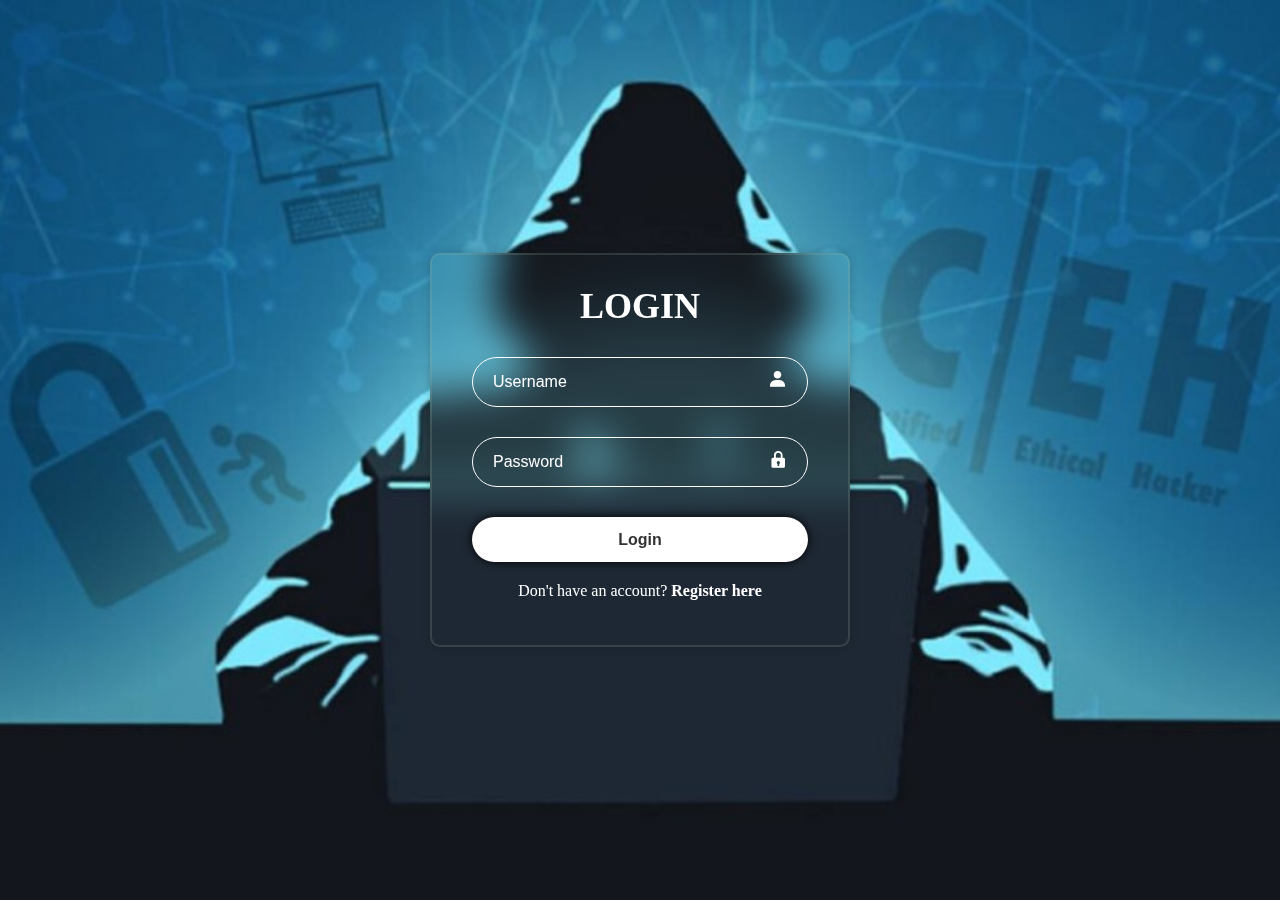
==== commit aec4fada: "Update and rename index-1.html to login.html" ====
--- a/html/login.html
+++ b/html/login.html
@@ -1,584 +1,56 @@
-<!DOCTYPE html>
-<html lang="en">
-<head>
-  <meta charset="UTF-8">
-  <meta name="viewport" content="width=device-width, initial-scale=1.0">
-  
-  <meta http-equiv="X-UA-Compatible" content="ie=edge">
-  
-  
-  <title>Virtual Folio - Portfolio HTML5 Template</title>
-  
-  <link rel="shortcut icon" type="image/x-icon" href="../assets/favicon.ico">
-  
-  <link rel="stylesheet" type="text/css" href="../assets/css/themify-icons.css">
-  
-  <link rel="stylesheet" type="text/css" href="../assets/css/bootstrap.css">
-
-  <link rel="stylesheet" type="text/css" href="../assets/vendor/animate/animate.css">
-  
-  <link rel="stylesheet" type="text/css" href="../assets/vendor/owl-carousel/owl.carousel.css">
-  
-  <link rel="stylesheet" type="text/css" href="../assets/vendor/perfect-scrollbar/css/perfect-scrollbar.css">
-  
-  <link rel="stylesheet" type="text/css" href="../assets/vendor/nice-select/css/nice-select.css">
-
-  <link rel="stylesheet" type="text/css" href="../assets/vendor/fancybox/css/jquery.fancybox.min.css">
-  
-  <link rel="stylesheet" type="text/css" href="../assets/css/virtual.css">
-  
-  <link rel="stylesheet" type="text/css" href="../assets/css/minibar.virtual.css">
-</head>
-<body class="theme-red">
-  
-  <!-- Back to top button -->
-  <div class="btn-back_to_top">
-    <span class="ti-arrow-up"></span>
-  </div>
-  
-  <!-- Setting button -->
-  <div class="config">
-    <div class="template-config">
-      <!-- Settings -->
-      <div class="d-block">
-        <button class="btn btn-fab btn-sm" id="sideel" title="Settings"><span class="ti-settings"></span></button>
-      </div>
-      <!-- Help -->
-      <div class="d-block">
-        <a href="#" class="btn btn-fab btn-sm" title="Help" data-toggle="tooltip" data-placement="left"><span class="ti-help"></span></a>
-      </div>
-    </div>
-    <div class="set-menu">
-      <p>Select Color</p>
-      <div class="color-bar" data-toggle="selected">
-        <span class="color-item bg-theme-red selected" data-class="theme-red"></span>
-        <span class="color-item bg-theme-blue" data-class="theme-blue"></span>
-        <span class="color-item bg-theme-green" data-class="theme-green"></span>
-        <span class="color-item bg-theme-orange" data-class="theme-orange"></span>
-        <span class="color-item bg-theme-purple" data-class="theme-purple"></span>
-      </div>
-      <select class="custom-select d-block my-2" id="change-page">
-        <option value="">Choose Page</option>
-        <option value="index">Topbar</option>
-        <option value="blog-topbar">Work (Topbar)</option>
-        <option value="index-2">Minibar</option>
-        <option value="blog-minibar">Work (Minibar)</option>
-      </select>
-    </div>
-  </div>
-  
-  <div class="topbar-nav fixed-top">
-    <div class="brand">
-      <img src="../assets/favicon.ico" alt="" width="30" height="30">
-    </div>
-    <h3 class="ml-1">Gram</h3>
-    <button class="btn-fab toggle-menu mr-3"><span class="ti-menu"></span></button>
-  </div>
-  
-  <!-- Minibar -->
-  <div class="minibar">
-    <div class="header">
-      <div class="brand">
-        
-      </div>
-    </div>
-    <div class="content">
-      <ul class="main-menu">
-        <li class="menu-item active">
-          <a href="#home" class="menu-link">
-            <span class="icon ti-home"></span>
-            <span class="caption">Home</span>
-          </a>
-        </li>
-        <li class="menu-item">
-          <a href="#about" class="menu-link">
-            <span class="icon ti-user"></span>
-            <span class="caption">About</span>
-          </a>
-        </li>
-        <li class="menu-item">
-          <a href="#services" class="menu-link">
-            <span class="icon ti-file"></span>
-            <span class="caption">Service</span>
-          </a>
-        </li>
-        <li class="menu-item">
-          <a href="#portfolio" class="menu-link">
-            <span class="icon ti-briefcase"></span>
-            <span class="caption">Portfolio</span>
-          </a>
-        </li>
-        <li class="menu-item">
-          <a href="#blog" class="menu-link">
-            <span class="icon ti-book"></span>
-            <span class="caption">DAS</span>
-          </a>
-        </li>
-        <li class="menu-item">
-          <a href="#contact" class="menu-link">
-            <span class="icon ti-location-pin"></span>
-            <span class="caption">Contact</span>
-          </a>
-        </li>
-      </ul>
-    </div>
-  </div>
-  
-  <div class="vg-main-wrapper">
-    <div class="vg-page page-home" id="home" style="background-image: url(../assets/img/bg_image_2.jpg);">
-      <div class="caption wow zoomInUp">
-        <h1 class="fw-normal">Welcome</h1>
-        <h2 class="fw-medium fg-theme">I'm Amancio Ian Rieves</h2>
-        <p class="tagline">UI/UX & Web Designer</p>
-      </div>
-    </div>
-    
-    <!-- Page About -->
-    <div class="vg-page page-about" id="about">
-      <!-- Profile -->
-      <div class="container py-3">
-        <div class="row">
-          <div class="col-md-6">
-            <div class="img-place wow zoomIn">
-              <img src="../assets/img/Media.jpg" alt="Photo Profile">
-            </div>
-          </div>
-          <div class="col-md-6">
-            <div class="caption wow fadeInRight">
-              <h2 class="fg-dark">Amancio Ian Rieves</h2>
-              <p class="fg-theme fw-medium">UI/UX & Web Designer</p>
-              <p>There are many variations of passages of Lorem Ipsum available, but the majority have suffered alteration in some form</p>
-              <ul class="theme-list">
-                <li class="fg-dark"><b>From:</b> Purok San Roque</li>
-                <li class="fg-dark"><b>Lives In:</b> Balao, Barili, Cebu</li>
-                <li class="fg-dark"><b>Age:</b> 21</li>
-                <li class="fg-dark"><b>Gender:</b> Male</li>
-              </ul>
-              <button class="btn btn-theme btn-rounded">Download CV</button>
-            </div>
-          </div>
-        </div>
-      </div> <!-- End profile -->
-      <!-- Skills -->
-      <div class="container mt-5">
-        <h1 class="text-center fg-dark wow fadeInUp">My Skills</h1>
-        <div class="row py-3">
-          <div class="col-md-6">
-            <h4 class="wow fadeInUp">Coding skills</h4>
-            <div class="progress-wrapper wow fadeInUp">
-              <span class="caption">JavaScript</span>
-              <div class="progress">
-                <div class="progress-bar" role="progressbar" style="width: 86%;" aria-valuenow="75" aria-valuemin="0" aria-valuemax="100">86%</div>
-              </div>
-            </div>
-            <div class="progress-wrapper wow fadeInUp">
-              <span class="caption">PHP</span>
-              <div class="progress">
-                <div class="progress-bar" role="progressbar" style="width: 80%;" aria-valuenow="75" aria-valuemin="0" aria-valuemax="100">80%</div>
-              </div>
-            </div>
-            <div class="progress-wrapper wow fadeInUp">
-              <span class="caption">HTML + CSS</span>
-              <div class="progress">
-                <div class="progress-bar" role="progressbar" style="width: 100%;" aria-valuenow="75" aria-valuemin="0" aria-valuemax="100">100%</div>
-              </div>
-            </div>
-            <div class="progress-wrapper wow fadeInUp">
-              <span class="caption">Phyton</span>
-              <div class="progress">
-                <div class="progress-bar" role="progressbar" style="width: 90%;" aria-valuenow="75" aria-valuemin="0" aria-valuemax="100">90%</div>
-              </div>
-            </div>
-          </div>
-          <div class="col-md-6">
-            <h4 class="wow fadeInUp">Design Skills</h4>
-            <div class="progress-wrapper wow fadeInUp">
-              <span class="caption">UI / UX Design</span>
-              <div class="progress">
-                <div class="progress-bar" role="progressbar" style="width: 92%;" aria-valuenow="75" aria-valuemin="0" aria-valuemax="100">92%</div>
-              </div>
-            </div>
-            <div class="progress-wrapper wow fadeInUp">
-              <span class="caption">Web Design</span>
-              <div class="progress">
-                <div class="progress-bar" role="progressbar" style="width: 99%;" aria-valuenow="75" aria-valuemin="0" aria-valuemax="100">99%</div>
-              </div>
-            </div>
-            <div class="progress-wrapper wow fadeInUp">
-              <span class="caption">Data Specialist</span>
-              <div class="progress">
-                <div class="progress-bar" role="progressbar" style="width: 79%;" aria-valuenow="75" aria-valuemin="0" aria-valuemax="100">79%</div>
-              </div>
-            </div>
-          </div>
-        </div>
-      </div> <!-- End skills -->
-      <!-- Resume -->
-      <div class="container pt-5">
-        <div class="row">
-          <div class="col-md-6 wow fadeInRight">
-            <h2 class="fg-dark">Education</h2>
-            <ul class="timeline mt-4 pr-md-5">
-              <li>
-                <div class="title">2021</div>
-                <div class="details">
-                  <h5>Specialize of course</h5>
-                  <small class="fg-theme">Balao National High School</small>
-                  <p>There are many variations of passages of Lorem Ipsum available, but the majority have suffered</p>
-                </div>
-              </li>
-              <li>
-                <div class="title">2022</div>
-                <div class="details">
-                  <h5>Specialize of course</h5>
-                  <small class="fg-theme">CITE Technical Institute Inc.</small>
-                  <p>There are many variations of passages of Lorem Ipsum available, but the majority have suffered</p>
-                </div>
-              </li>
-              <li>
-                <div class="title">2023</div>
-                <div class="details">
-                  <h5>Specialize of course</h5>
-                  <small class="fg-theme">CITE Technical Institute Inc.</small>
-                  <p>There are many variations of passages of Lorem Ipsum available, but the majority have suffered</p>
-                </div>
-              </li>
-            </ul>
-          </div>
-          <div class="col-md-6 wow fadeInRight" data-wow-delay="200ms">
-            <h2 class="fg-dark">Experience</h2>
-            <ul class="timeline mt-4 pr-md-5">
-              <li>
-                <div class="title">2021 - Current</div>
-                <div class="details">
-                  <h5>Specialize of course</h5>
-                  <small class="fg-theme">Balao National High School</small>
-                  <p>There are many variations of passages of Lorem Ipsum available, but the majority have suffered</p>
-                </div>
-              </li>
-              <li>
-                <div class="title">2022</div>
-                <div class="details">
-                  <h5>Specialize of course</h5>
-                  <small class="fg-theme">CITE Technical Institute Inc.</small>
-                  <p>There are many variations of passages of Lorem Ipsum available, but the majority have suffered</p>
-                </div>
-              </li>
-              <li>
-                <div class="title">2023</div>
-                <div class="details">
-                  <h5>Specialize of course</h5>
-                  <small class="fg-theme">CITE Technical Institute Inc.</small>
-                  <p>There are many variations of passages of Lorem Ipsum available, but the majority have suffered</p>
-                </div>
-              </li>
-            </ul>
-          </div>
-        </div>
-      </div> <!-- End resume -->
-    </div> <!-- End page about -->
-    
-    <!-- Page Service -->
-    <div class="vg-page page-service" id="services">
-      <h1 class="text-center wow fadeInUp">Services</h1>
-      <div class="container">
-        <div class="row">
-          <div class="col-md-6 col-lg-4 wow fadeInUp">
-            <div class="card card-body">
-              <div class="iconic">
-                <span class="ti-layout"></span>
-              </div>
-              <h4 class="fg-theme">Web Design</h4>
-              <p>Lorem Ipsum is simply dummy text of the printing and typesetting industry. Lorem Ipsum has been the industry's standard</p>
-              <a href="#" class="btn btn-theme btn-rounded">Read More</a>
-            </div>
-          </div>
-         
-          <div class="col-md-6 col-lg-4 wow fadeInUp">
-            <div class="card card-body">
-              <div class="iconic">
-                <span class="ti-layout"></span>
-              </div>
-              <h4 class="fg-theme">Web Design</h4>
-              <p>Lorem Ipsum is simply dummy text of the printing and typesetting industry. Lorem Ipsum has been the industry's standard</p>
-              <a href="#" class="btn btn-theme btn-rounded">Read More</a>
-            </div>
-          </div>
-          <div class="col-md-6 col-lg-4 wow fadeInUp">
-            <div class="card card-body">
-              <div class="iconic">
-                <span class="ti-announcement"></span>
-              </div>
-              <h4 class="fg-theme">SEO</h4>
-              <p>Lorem Ipsum is simply dummy text of the printing and typesetting industry. Lorem Ipsum has been the industry's standard</p>
-              <a href="#" class="btn btn-theme btn-rounded">Read More</a>
-            </div>
-          </div>
-          <div class="col-md-6 col-lg-4 wow fadeInUp">
-            <div class="card card-body">
-              <div class="iconic">
-                <span class="ti-desktop"></span>
-              </div>
-              <h4 class="fg-theme">Web Development</h4>
-              <p>Lorem Ipsum is simply dummy text of the printing and typesetting industry. Lorem Ipsum has been the industry's standard</p>
-              <a href="#" class="btn btn-theme btn-rounded">Read More</a>
-            </div>
-          </div>
-        </div>
-      </div>
-    </div> <!-- End page services -->
-    
-    <!-- Testimonials -->
-    <div class="vg-page p-0" id="testimonial">
-      <div class="owl-carousel testi-carousel" style="background-image: url(../assets/img/photo-2.jpg);">
-        <div class="item">
-          <p>“Goals are like a map. They help us determine where we want to end up, and give us personal direction on which to focus our energy.”</p>
-          <span class="iconic">
-            <span class="ti-quote-left"></span>
-          </span>
-          <h4>Catherine Pulsifer</h4>
-        </div>
-        <div class="item">
-          <p>“I believe in goals. It's never a bad thing to have a dream. If something is really what you want to do, just do it. Whatever your goal.” </p>
-          <span class="iconic">
-            <span class="ti-quote-left"></span>
-          </span>
-          <h4>Richard Branson</h4>
-        </div>
-        <div class="item">
-          <p>“A person should set his goals as early as he can and devote all his energy and talent to getting there. With enough effort, he may achieve it. Or he may find something that is even more rewarding. But in the end, no matter what the outcome, he will know he has been alive.”</p>
-          <span class="iconic">
-            <span class="ti-quote-left"></span>
-          </span>
-          <h4>Walt Disney</h4>
-        </div>
-      </div>
-    </div> <!-- End testimonial -->
-    
-    <!-- Portfolio page -->
-    <div class="vg-page page-portfolio" id="portfolio">
-      <div class="container">
-        <div class="text-center wow fadeInUp">
-          <div class="badge badge-subhead">Portfolio</div>
-        </div>
-        <h1 class="text-center fw-normal wow fadeInUp">See my Hobby and Work</h1>
-        <div class="filterable-button py-3 wow fadeInUp" data-toggle="selected">
-          <button class="btn btn-theme-outline selected" data-filter="*">All</button>
-          <button class="btn btn-theme-outline" data-filter=".apps">Apps</button>
-          <button class="btn btn-theme-outline" data-filter=".template">Template</button>
-          <button class="btn btn-theme-outline" data-filter=".apps">AutoCAD & Acrobat</button>
-          <button class="btn btn-theme-outline" data-filter=".ui-ux">Microsoft</button>
-          <button class="btn btn-theme-outline" data-filter=".data">Data</button>
-          <button class="btn btn-theme-outline" data-filter=".wireframes">Vs & Excel</button>
-        </div>
-
-        <div class="gridder my-3">
-          <div class="grid-item apps wow zoomIn">
-            <div class="img-place" data-src="../assets/img/work/IUI.png" data-fancybox data-caption="<h5 class='fg-theme'>Mobile Travel App</h5> <p>Travel, Discovery</p>">
-              <img src="../assets/img/work/IUI.png" alt="">
-              <div class="img-caption">
-                <h5 class="fg-theme">IUI Cleaning</h5>
-                <p>IUI QA, IUI Clean</p>
-              </div>
-            </div>
-          </div>
-          <div class="grid-item template wireframes wow zoomIn">
-            <div class="img-place" data-src="../assets/img/work/work-2.png" data-fancybox data-caption="<h5 class='fg-theme'>Music App</h5> <p>Musics</p>">
-              <img src="../assets/img/work/work-2.png" alt="">
-              <div class="img-caption">
-                <h5 class="fg-theme">Coding</h5>
-                <p>Portfolio</p>
-              </div>
-            </div>
-          </div>
-          <div class="grid-item apps ios wow zoomIn">
-            <div class="img-place" data-src="../assets/img/work/work 3.png" data-fancybox data-caption="<h5 class='fg-theme'>Gaming Dashboard</h5> <p>Games, Streaming</p>">
-              <img src="../assets/img/work/work 3.png" alt="">
-              <div class="img-caption">
-                <h5 class="fg-theme">Drafting</h5>
-                <p>Drawing</p>
-              </div>
-            </div>
-          </div>
-          <div class="grid-item graphic ui-ux wow zoomIn">
-            <div class="img-place" data-src="../assets/img/work/work-1.png" data-fancybox data-caption="<h5 class='fg-theme'>Drugs Delivery App</h5> <p>Health, Drugs</p>">
-              <img src="../assets/img/work/work-1.png" alt="">
-              <div class="img-caption">
-                <h5 class="fg-theme">Collecting Data</h5>
-                <p>Data, Errors</p>
-              </div>
-            </div>
-          </div>
-          <div class="grid-item apps ios wow zoomIn">
-            <div class="img-place" data-src="../assets/img/work/work-5.png" data-fancybox data-caption="<h5 class='fg-theme'>Musics Discover</h5> <p>Musics, Dashboard</p>">
-              <img src="../assets/img/work/work-5.png" alt="">
-              <div class="img-caption">
-                <h5 class="fg-theme">Apple to Apple</h5>
-                <p>Markups</p>
-              </div>
-            </div>
-          </div>
-          <div class="grid-item graphic ui-ux wireframes wow zoomIn">
-            <div class="img-place" data-src="../assets/img/work/work-6.png" data-fancybox data-caption="<h5 class='fg-theme'>Game Streaming</h5> <p>Games, Streaming</p>">
-              <img src="../assets/img/work/work-6.png" alt="">
-              <div class="img-caption">
-                <h5 class="fg-theme">CNRL</h5>
-                <p>Fining Errors</p>
-              </div>
-            </div>
-          </div>
-        </div> <!-- End gridder -->
-        <div class="text-center wow fadeInUp">
-          <a href="javascript:void(0)" class="btn btn-theme">Load More</a>
-        </div>
-      </div>
-    </div> <!-- End Portfolio page -->
-    
-    <!-- Page Blog -->
-    <div class="vg-page page-blog" id="blog">
-      <h1 class="text-center fg-dark wow fadeInUp">Daily Attendance Sheet</h1>
-      <div class="container">
-        <div class="row post-grid">
-          <div class="col-md-7 col-lg-7 wow fadeInUp">
-            <iframe width="1000px" height="1000px"lenght="100px" src="https://docs.google.com/spreadsheets/d/e/2PACX-1vSma4KzX4vFDQ75Twm5-OteilHHDBGtIgAqk1P3aDUSW1nj_xVKk33rzRtp5O_Zf9zp2jteUajjjDGt/pubhtml?gid=1688755967&amp;single=true&amp;widget=true&amp;headers=false"></iframe>
-          </div> 
-            <div class="col-md-6 col-lg-4 wow fadeInUp">
-              
-              </div> 
-          </div>
-          <div class="col-md-6 col-lg-4 wow fadeInUp">
-            </div> 
-          </div>
-          <div class="col-md-6 col-lg-4 wow fadeInUp">
-          </div> 
-        </div>
-          <div class="col-md-6 col-lg-4 wow fadeInUp">
-            
-          </div>
-          <div class="col-12 text-center py-3 wow fadeInUp">
-            <a href="https://docs.google.com/spreadsheets/d/1JQCC4uafENPum9QrXWRMD3oGWHvvG0sm98RaZPsa8N4/edit?gid=1688755967#gid=1688755967" class="btn btn-theme">SEE All DAS</a>
-
-          </div>
-        </div>
-      </div>
-    </div> <!-- End page blog -->
-    
-    <!-- Page Contact -->
-    <div class="vg-page page-contact" id="contact">
-      <h1 class="text-center fg-dark wow fadeInUp">Contact</h1>
-      <div class="container-fluid">
-        <div class="row py-5">
-          <div class="col-lg-7 wow zoomIn">
-            <div class="vg-maps">
-              <iframe src="https://www.google.com/maps/embed?pb=!1m18!1m12!1m3!1d13213.85731888209!2d123.50340196756163!3d10.057784290924447!2m3!1f0!2f0!3f0!3m2!1i1024!2i768!4f13.1!3m3!1m2!1s0x33abdfbe6dbb7efd%3A0x81bfabdd6deb6ed0!2sPurok%20San%20Roque%2CBalao!5e0!3m2!1sen!2sph!4v1721306224543!5m2!1sen!2sph" width="1100" height="450" style="border:0;" allowfullscreen="" loading="lazy" referrerpolicy="no-referrer-when-downgrade"></iframe>
-              <div id="google-maps" style="width: 100%; height: 100%;"></div>   
-            </div>
-          </div>
-          <div class="col-lg-5">
-            <form class="vg-contact-form">
-              <div class="form-row">
-                <div class="col-12 wow fadeInUp">
-                  <input class="form-control" type="text" name="Name" placeholder="Your Name">
-                </div>
-                <div class="col-6 wow fadeInUp">
-                  <input class="form-control" type="text" name="Email" placeholder="Email Address">
-                </div>
-                <div class="col-6 wow fadeInUp">
-                  <input class="form-control" type="text" name="Subject" placeholder="Subject">
-                </div>
-                <div class="col-12 wow fadeInUp">
-                  <textarea class="form-control" name="Message" rows="6" placeholder="Enter message here.."></textarea>
-                </div>
-                <button type="submit" class="btn btn-theme mt-3 wow fadeInUp ml-1">Send Message</button>
-              </div>
-            </form>
-          </div>
-        </div>
-      </div>
-    </div> <!-- End page contact -->
-    
-    <!-- Footer -->
-    <div class="vg-footer">
-      <h1 class="text-center">Virtual Folio</h1>
-      <div class="container">
-        <div class="row">
-          <div class="col-lg-4 py-3">
-            <div class="footer-info">
-              <p>Where to find me</p>
-              <hr class="divider">
-              <p class="fs-large fg-white">Balao, Purok 7, Upper San Roque 6036</p>
-            </div>
-          </div>
-          <div class="col-md-6 col-lg-3 py-3">
-            <div class="float-lg-right">
-              <p>Follow me</p>
-              <hr class="divider">
-              <ul class="list-unstyled">
-                <li><a href="#">Email</a></li>
-                <li><a href="#">Facebook</a></li>
-                <li><a href="#">Phone#</a></li>
-                <li><a href="#">Youtube</a></li>
-              </ul>
-            </div>
-          </div>
-          <div class="col-md-6 col-lg-3 py-3">
-            <div class="float-lg-right">
-              <p>Contact me</p>
-              <hr class="divider">
-              <ul class="list-unstyled">
-                <li>iannamancio01@gmai.com</li>
-                <li>Ian Rieves Amancio</li>
-                <li>+639503793484</li>
-                <li>Codex Plays</li>
-              </ul>
-            </div>
-          </div>
-        </div>
-        <div class="row justify-content-center mt-3">
-          <div class="col-12 mb-3">
-            <h3 class="fw-normal text-center">Subscribe</h3>
-          </div>
-          <div class="col-lg-6">
-            <form class="mb-3">
-              <div class="input-group">
-                <input type="text" class="form-control" placeholder="Email address">
-                <input type="submit" class="btn btn-theme no-shadow" value="Subscribe">
-              </div>
-            </form>
-          </div>
-          <div class="col-12">
-            <p class="text-center mb-0 mt-4">NoCopyright &copy;2024. This Virtual Only | This template is made with | This template is made with <span class="ti-heart fg-theme-red"></span> by <a href="https://www.macodeid.com/">Ianz Codex</a></p>
-          </div>
-        </div>
-      </div>
-    </div> <!-- End footer -->
-  </div> <!-- End main wrapper -->
-  
-  
-  <script src="../assets/js/jquery-3.5.1.min.js"></script>
-  
-  <script src="../assets/js/bootstrap.bundle.min.js"></script>
-  
-  <script src="../assets/vendor/owl-carousel/owl.carousel.min.js"></script>
-  
-  <script src="../assets/vendor/perfect-scrollbar/js/perfect-scrollbar.js"></script>
-  
-  <script src="../assets/vendor/isotope/isotope.pkgd.min.js"></script>
-  
-  <script src="../assets/vendor/nice-select/js/jquery.nice-select.min.js"></script>
-  
-  <script src="../assets/vendor/fancybox/js/jquery.fancybox.min.js"></script>
-
-  <script src="../assets/vendor/wow/wow.min.js"></script>
-
-  <script src="../assets/vendor/animateNumber/jquery.animateNumber.min.js"></script>
-
-  <script src="../assets/vendor/waypoints/jquery.waypoints.min.js"></script>
-  
-  <script src="../assets/js/google-maps.js"></script>
-  
-  <script src="../assets/js/minibar-virtual.js"></script>
-  
-
-</body>
-</html>
+<!DOCTYPE html>
+<html lang="en">
+<head>
+    <meta charset="UTF-8">
+    <meta name="viewport" content="width=device-width, initial-scale=1.0">
+    <title>Login</title>
+    <link rel="stylesheet" href="../assests/style.css">
+    <link href="https://unpkg.com/boxicons@2.1.4/css/boxicons.min.css" rel="stylesheet">
+</head>  
+<body class="login">
+
+    <form id="loginForm" class="wrapper">
+        <h1>LOGIN</h1>
+
+        <div class="input-box">
+            <input type="text" id="loginUsername" placeholder="Username" required>
+            <i class='bx bxs-user'></i>
+        </div>
+
+        <div class="input-box">
+            <input type="password" id="loginPassword" placeholder="Password" required>
+            <i class='bx bxs-lock'></i>
+        </div>
+
+        <button type="submit" class="btn">Login</button>
+
+        <!-- Register Link Added Here -->
+        <div class="register-link">
+            <p>Don't have an account? <a href="register.html">Register here</a></p>
+        </div>
+
+    </form>
+
+    <script>
+        document.getElementById("loginForm").addEventListener("submit", function(event) {
+            event.preventDefault();
+
+            let storedUser = JSON.parse(localStorage.getItem("user"));
+
+            let enteredUsername = document.getElementById("loginUsername").value;
+            let enteredPassword = document.getElementById("loginPassword").value;
+
+            if (storedUser && enteredUsername === storedUser.username && enteredPassword === storedUser.password) {
+                alert("Login successful!");
+                localStorage.setItem("loggedIn", "true"); // Mark user as logged in
+                window.location.href = "index.html"; // Redirect to home page
+            } else {
+                alert("Invalid username or password!");
+            }
+        });
+        
+    </script>
+    
+
+</body>  
+</html>
--- a/assests/style.css
+++ b/assests/style.css
@@ -0,0 +1,136 @@
+@font-face {
+    font-family: Haha;
+    src: url(fonts/JosefinSans-Regular.ttf);
+}
+
+
+*{
+    margin: 0;
+    padding: 0;
+    box-sizing: border-box;
+    font-family: "Poppins"- sans-serif;
+}
+
+body{
+    display: flex;
+    justify-content: center;
+    align-items: center;
+    min-height: 100vh;
+    background: url("image.jpg") no-repeat;
+    background-size: cover;
+    background-position: center;
+
+}
+
+.register{
+    display: flex;
+    justify-content: center;
+    align-items: center;
+    min-height: 100vh;
+    background: url("e.gif") no-repeat;
+    background-size: cover;
+    background-position: center;
+}
+
+
+.wrapper{
+    width: 420px;
+    background: transparent;
+    border: 2px solid rgba(153, 177, 155, 0.2);
+    backdrop-filter: blur(20px);
+    box-shadow: 0 0 10px rgba(0, 0, 0, .2);
+    color: #fff;
+    border-radius: 10px;
+    padding: 30px 40px;
+
+}
+
+.wrapper h1{
+    font-family: Haha;
+    font-size: 36px;
+    text-align: center;
+}
+
+.wrapper .input-box{
+    position: relative;
+    width: 100%;
+    height: 50px;
+    margin: 30px 0;
+
+}
+
+.input-box input{
+    width: 100%;
+    height: 100%;
+    background: transparent;
+    border: none;
+    outline: none;
+    border: 1px solid rgba(255, 255, 255, 2);
+    border-radius: 40px;
+    font-size: 16px;
+    color: #fff;
+    padding: 20px 45px 20px 20px;
+}
+.input-box input::placeholder{
+    color: #fff;
+}
+
+.input-box i{
+    position: absolute;
+    right: 10px;
+    top: 12px;
+    transform: translate(-50%);
+    font-size: 20px;
+}
+
+.wrapper .remember-forgot{
+display: flex;
+justify-content: space-between;
+font-size: 14.5px;
+margin: -15px 0 15px;
+}
+
+.remember-forgot label input{
+accent-color: #fff;
+margin-right: 3px;
+}
+
+.remember-forgot a{
+    color: #fff;
+    text-decoration: none;
+}
+
+.remember-forgot a:hover{
+    text-decoration: underline;
+}
+
+.wrapper .btn{
+    width: 100%;
+    height: 45px;
+    background: #fff;
+    border: none;
+    outline: none;
+    border-radius: 40px;
+    box-shadow: 0 0 10px rgba(0, 0, 0, 1);
+    cursor: pointer;
+    font-size: 16px;
+    color: #333;
+    font-weight: 600;
+}
+
+.wrapper .register-link{
+    color: #fff;
+    text-align: center;
+    margin-top: 20px;
+    margin: 20px 0 15px;
+}
+
+.register-link p a{
+    color: #fff;
+    text-decoration: none;
+    font-weight: 600;
+}
+
+.register-link p a:hover{
+    text-decoration: underline;
+}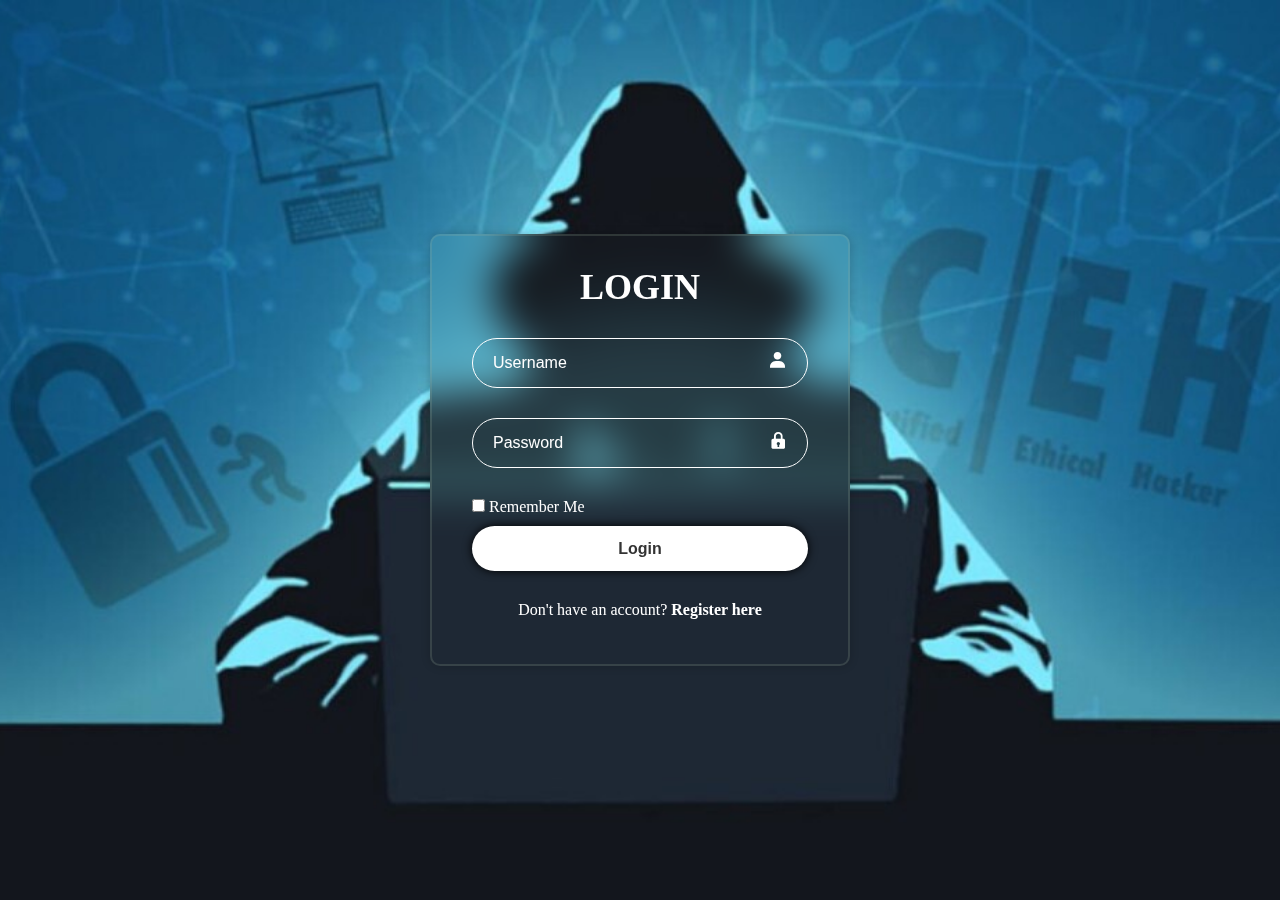
==== commit 9371b007: "Add files via upload" ====
--- a/html/login.html
+++ b/html/login.html
@@ -22,6 +22,10 @@
             <i class='bx bxs-lock'></i>
         </div>
 
+        <div class="remember-me">
+            <input type="checkbox" id="rememberMe">
+            <label for="rememberMe">Remember Me</label>
+        </div>
         <button type="submit" class="btn">Login</button>
 
         <!-- Register Link Added Here -->
@@ -32,24 +36,54 @@
     </form>
 
     <script>
+        document.addEventListener("DOMContentLoaded", function() {
+            let savedUsername = localStorage.getItem("rememberedUsername");
+            if (savedUsername) {
+                document.getElementById("loginUsername").value = savedUsername;
+                document.getElementById("rememberMe").checked = true;
+            }
+        });
+    
         document.getElementById("loginForm").addEventListener("submit", function(event) {
             event.preventDefault();
-
+    
             let storedUser = JSON.parse(localStorage.getItem("user"));
-
-            let enteredUsername = document.getElementById("loginUsername").value;
-            let enteredPassword = document.getElementById("loginPassword").value;
-
-            if (storedUser && enteredUsername === storedUser.username && enteredPassword === storedUser.password) {
+            let enteredUsername = document.getElementById("loginUsername").value.trim();s
+            let enteredPassword = document.getElementById("loginPassword").value.trim();
+            let rememberMe = document.getElementById("rememberMe").checked;
+    
+            let errorMessage = document.querySelector(".error-message");
+            if (!errorMessage) {
+                errorMessage = document.createElement("p");
+                errorMessage.className = "error-message";
+                errorMessage.style.color = "red";
+                document.getElementById("loginForm").appendChild(errorMessage);
+            }
+    
+            if (!storedUser) {
+                errorMessage.textContent = "No registered user found!";
+                return;
+            }
+    
+            if (enteredUsername === storedUser.username && enteredPassword === storedUser.password) {
+                localStorage.setItem("loggedIn", "true");
+    
+                // Store username if "Remember Me" is checked, otherwise remove it
+                if (rememberMe) {
+                    localStorage.setItem("rememberedUsername", enteredUsername);
+                } else {
+                    localStorage.removeItem("rememberedUsername");
+                }
+    
                 alert("Login successful!");
-                localStorage.setItem("loggedIn", "true"); // Mark user as logged in
-                window.location.href = "index.html"; // Redirect to home page
+                window.location.href = "index.html";
             } else {
-                alert("Invalid username or password!");
+               alert("Invalid username or password!");
             }
         });
-        
     </script>
+    
+    
     
 
 </body>  
--- a/assests/style.css
+++ b/assests/style.css
@@ -133,4 +133,42 @@
 
 .register-link p a:hover{
     text-decoration: underline;
+}
+
+.btn {
+    display: inline-block;
+    width: 100%; /* Make buttons full width */
+    padding: 10px;
+    margin: 10px 0; /* Adds space above and below */
+    border: none;
+    border-radius: 5px;
+    background-color: #007bff;
+    color: white;
+    font-size: 16px;
+    cursor: pointer;
+}
+
+.btn:hover {
+    background-color: #0056b3;
+}
+
+/* Ensure buttons are stacked and spaced */
+.button-group {
+    display: flex;
+    flex-direction: column;
+    gap: 15px; /* Add space between buttons */
+}
+
+.btn-logout {
+    padding: 10px 20px;
+    background-color: #dc3545;
+    color: white;
+    border: none;
+    border-radius: 5px;
+    cursor: pointer;
+    font-size: 16px;
+}
+
+.btn-logout:hover {
+    background-color: #c82333;
 }